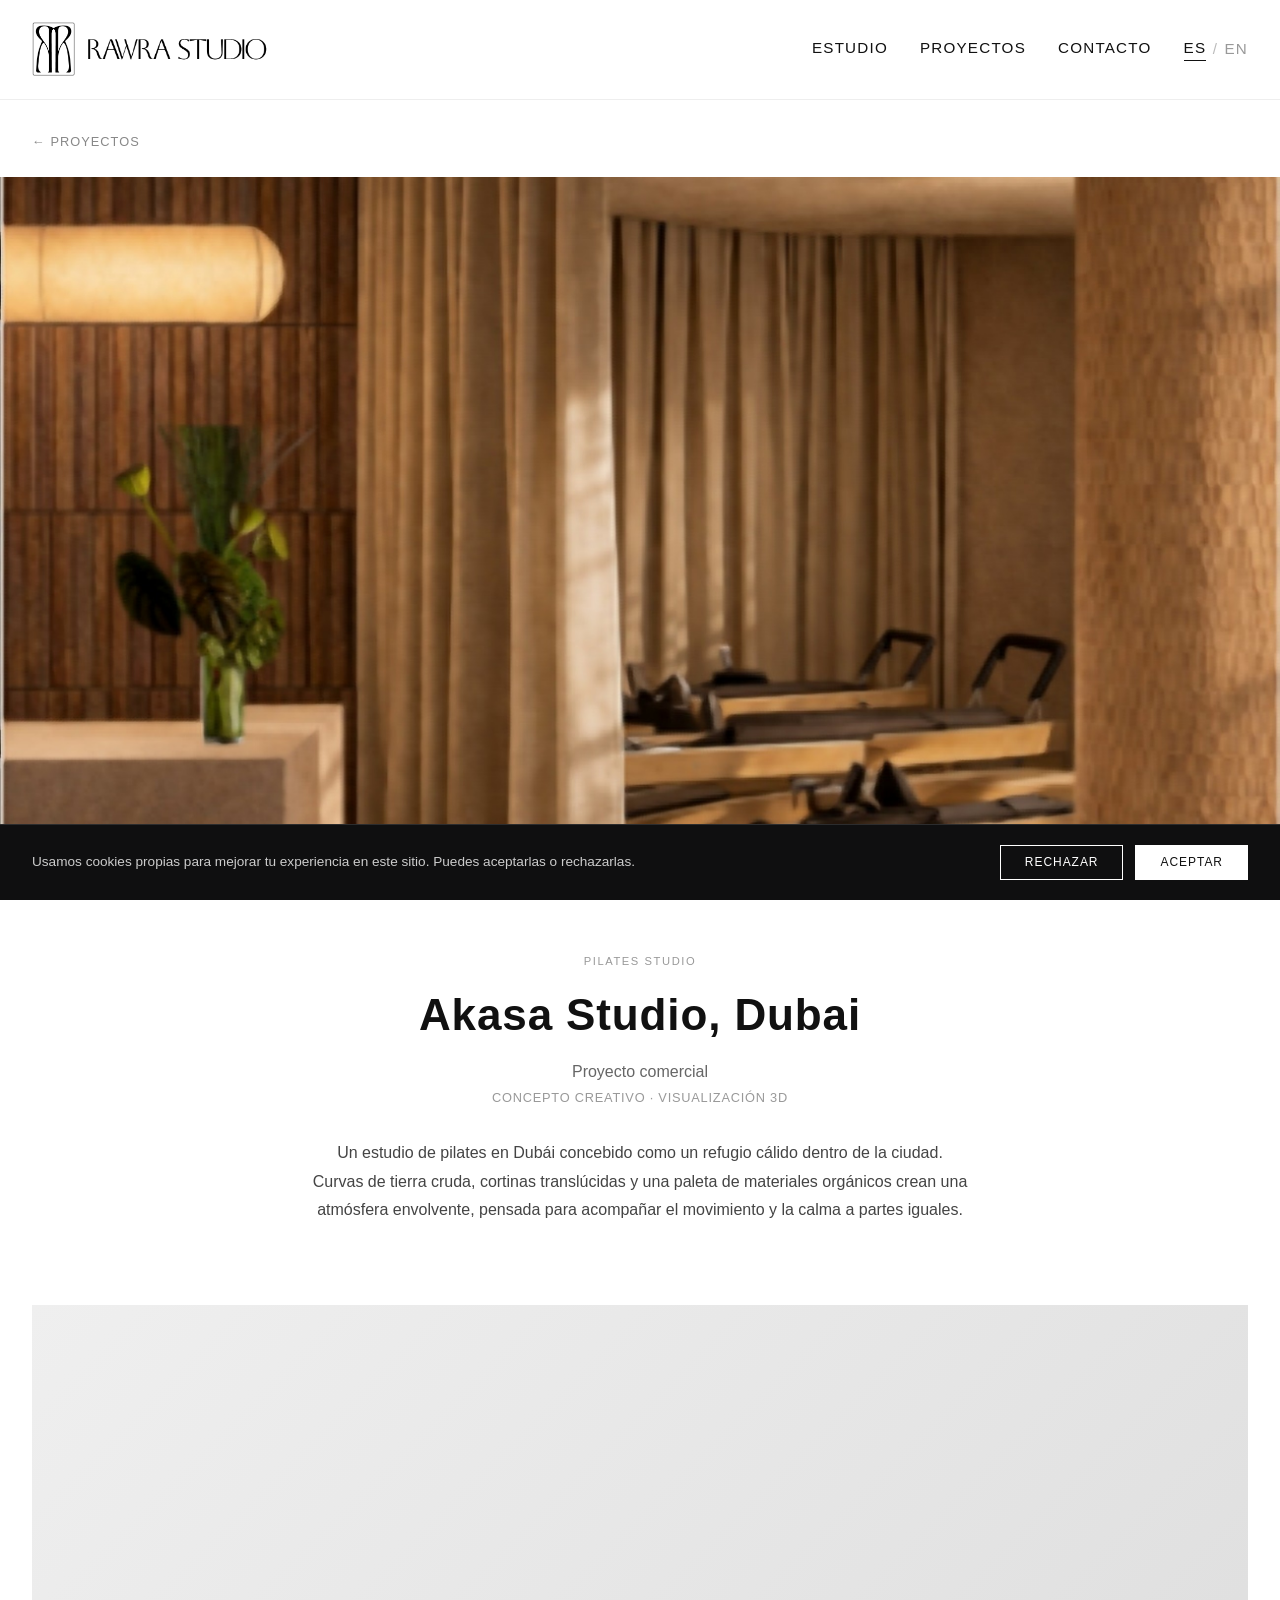
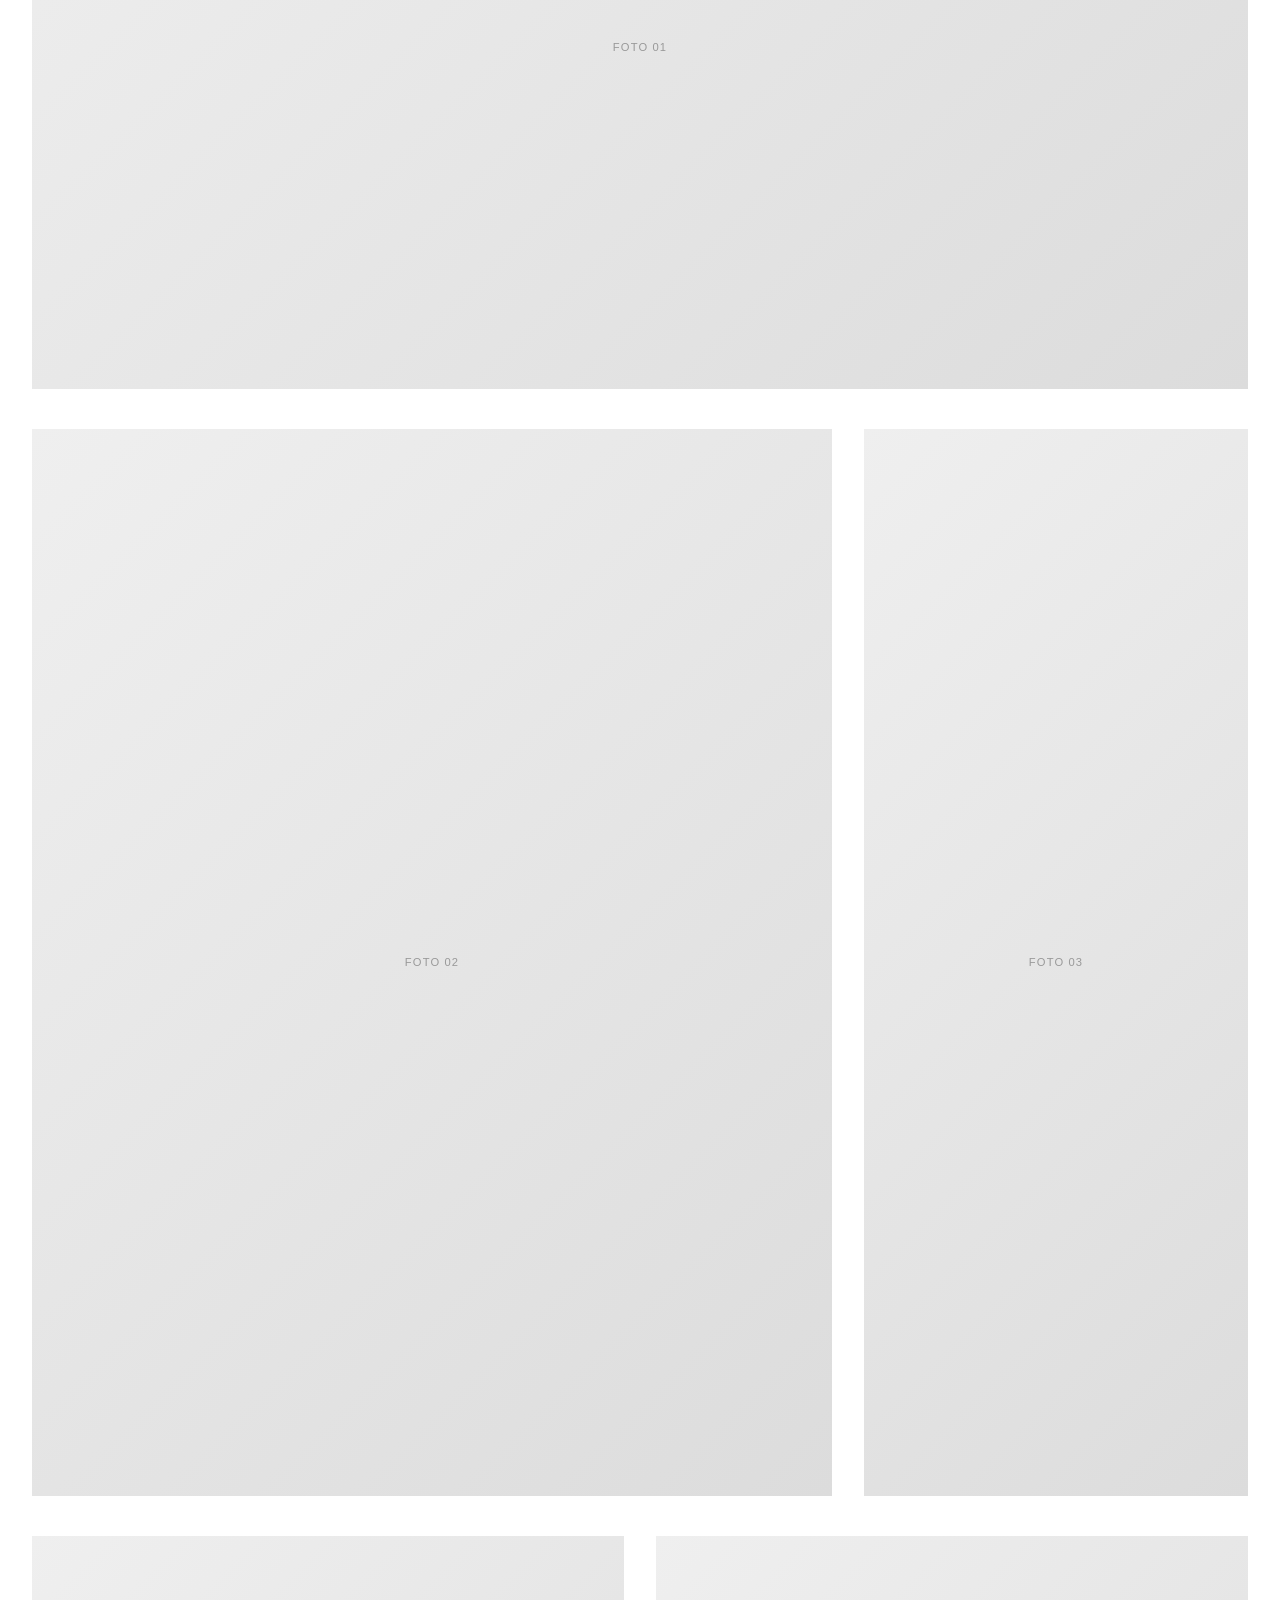
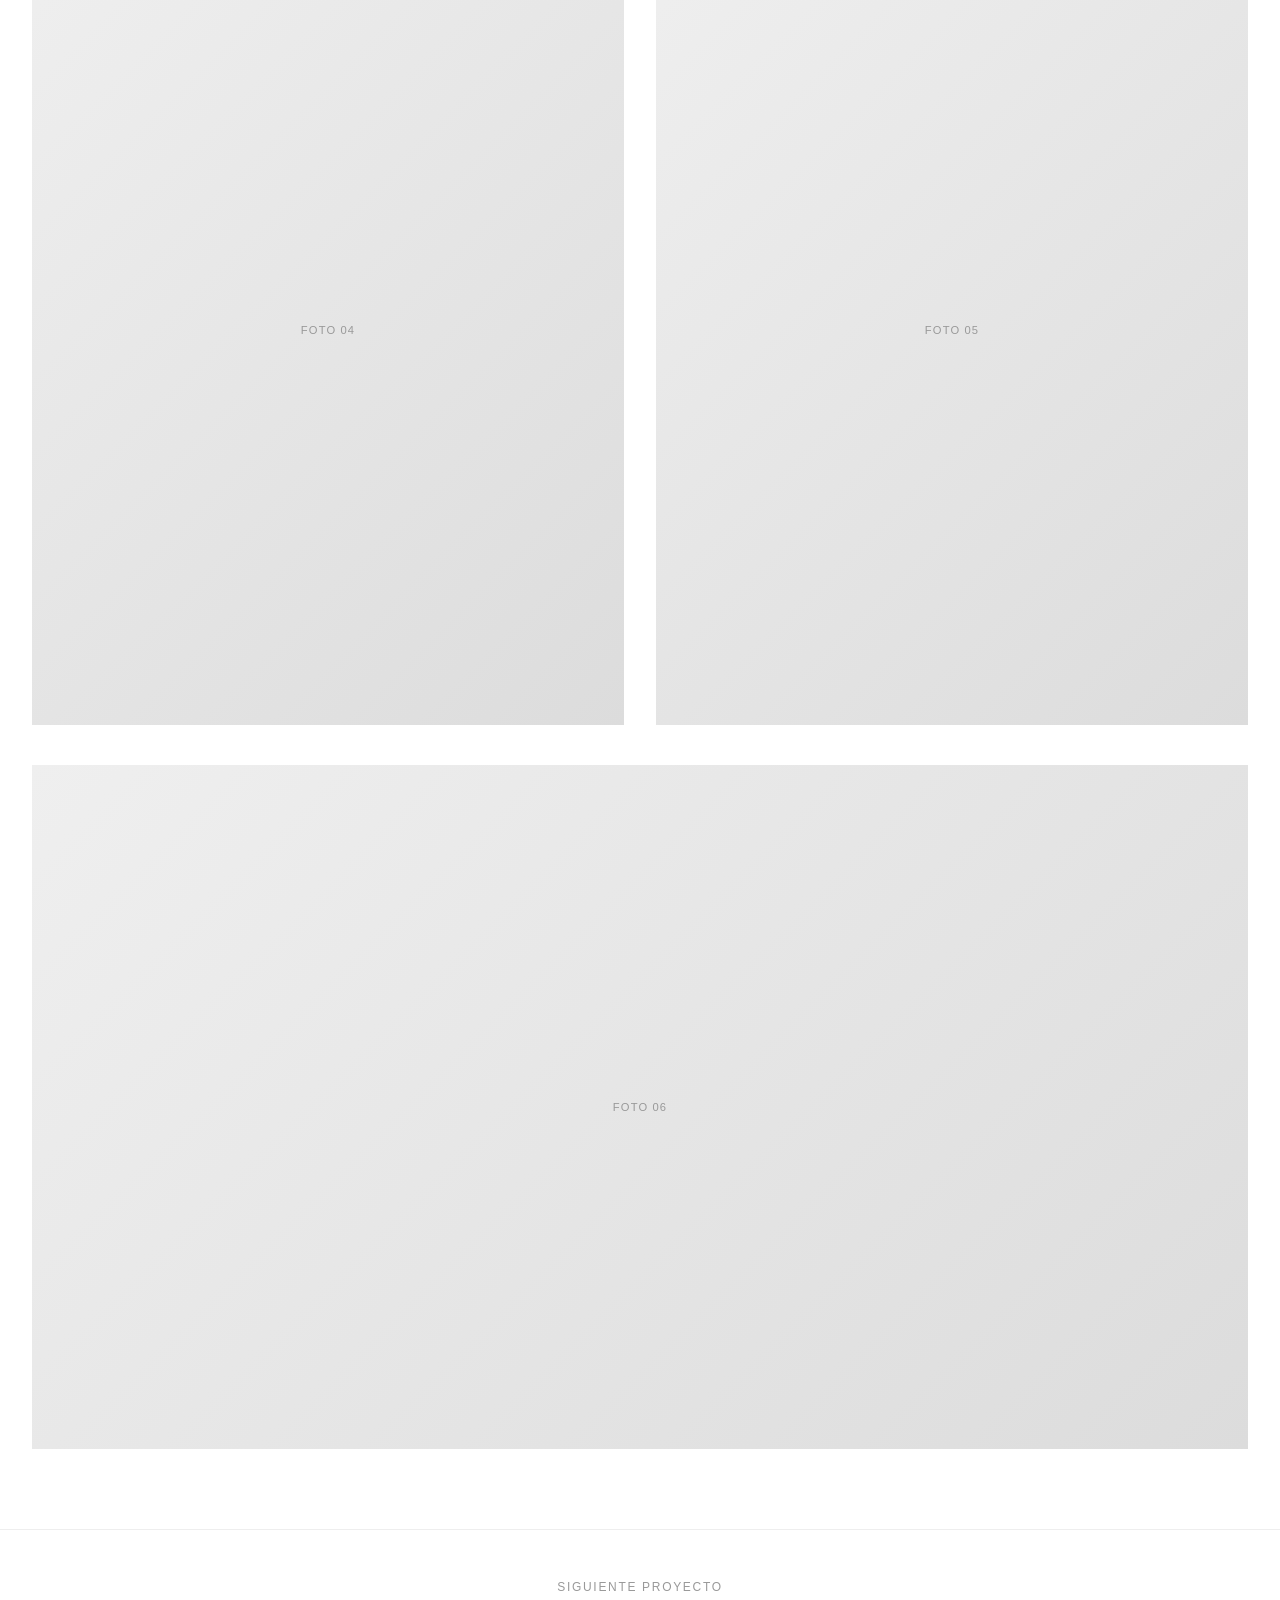
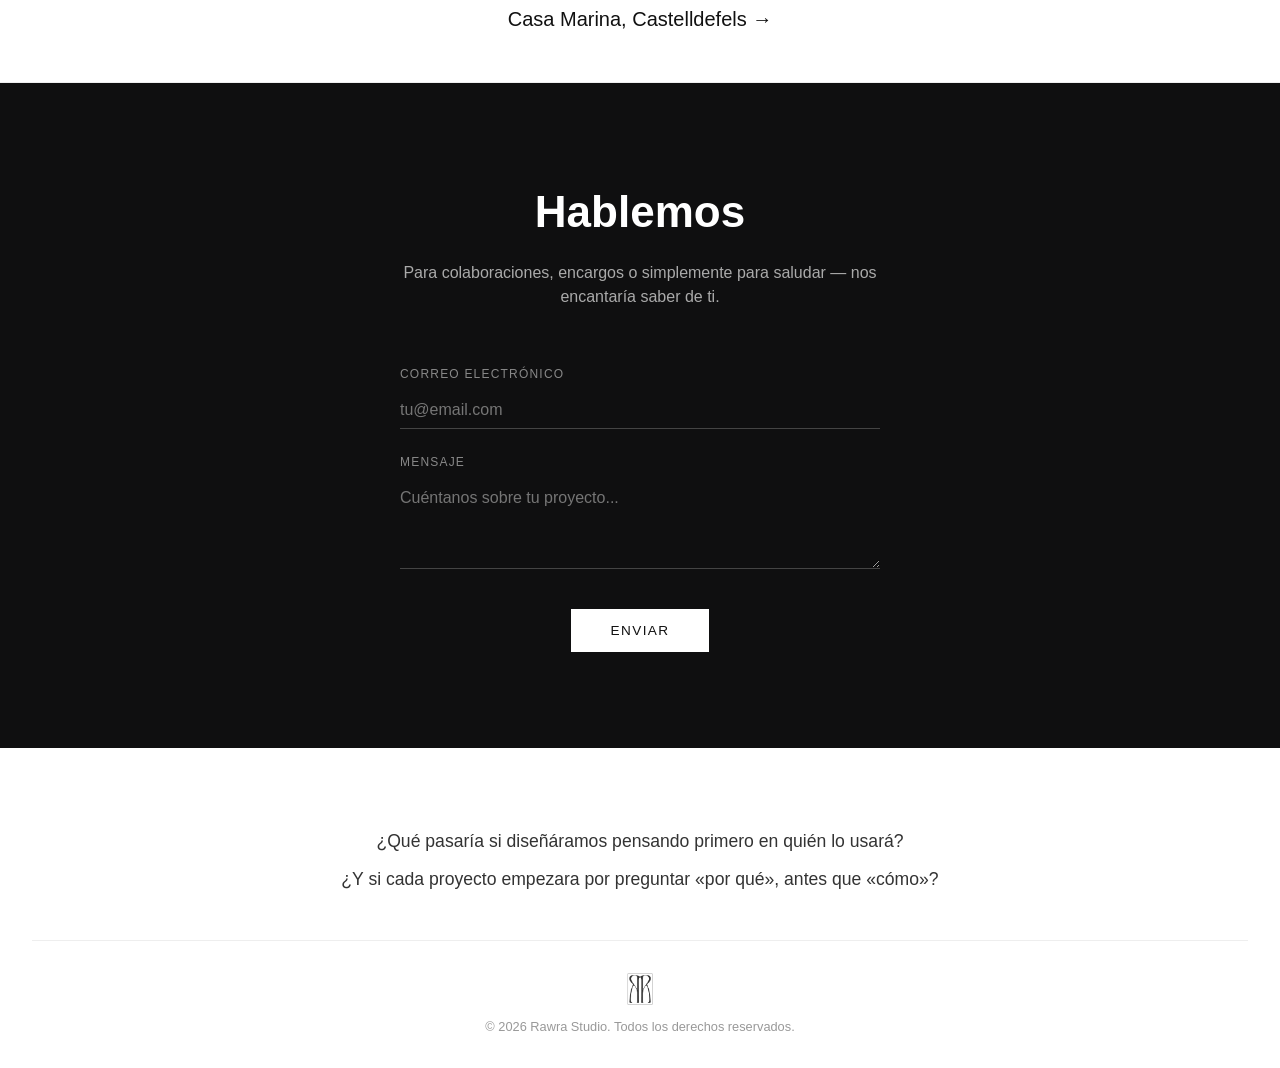
==== akasa-studio.html @ 792de14e "Fix autoscroll timing and bump nav text size - Autoscroll now fires at 12s (full reel duration), rig" ====
<!DOCTYPE html>
<html lang="es">
<head>
  <meta charset="UTF-8">
  <meta name="viewport" content="width=device-width, initial-scale=1.0">
  <title>Akasa Studio, Dubai — Rawra Studio</title>
  <meta name="description" content="Akasa Studio, Dubai — proyecto comercial de Rawra Studio.">
  <link rel="icon" href="assets/favicon.png">
  <link rel="stylesheet" href="style.css?v=6">
</head>
<body>

  <header class="site-header">
    <a href="index.html" class="logo">
      <img src="assets/logo-mark-real.png" alt="" class="logo-icon">
      <img src="assets/wordmark.png" alt="Rawra Studio" class="logo-wordmark">
    </a>
    <nav class="main-nav">
      <a href="studio.html" data-en="Studio">Estudio</a>
      <a href="index.html#proyectos" data-en="Projects">Proyectos</a>
      <a href="index.html#contacto" data-en="Contact">Contacto</a>
      <span class="lang-switch">
        <button type="button" class="lang-btn" data-lang-btn="es">ES</button>
        <span aria-hidden="true">/</span>
        <button type="button" class="lang-btn" data-lang-btn="en">EN</button>
      </span>
    </nav>
    <button class="nav-toggle" aria-label="Abrir menú">
      <span></span><span></span><span></span>
    </button>
  </header>

  <a href="index.html#proyectos" class="project-back" data-en="&larr; Projects">&larr; Proyectos</a>

  <section class="project-hero">
    <img src="assets/projects/akasa-studio.jpg" alt="Akasa Studio, Dubai">
  </section>

  <section class="project-intro">
    <span class="portfolio-tag">Pilates studio</span>
    <h1>Akasa Studio, Dubai</h1>
    <p class="project-meta" data-en="Commercial project">Proyecto comercial</p>
    <p class="project-services" data-en="Creative concept · 3D visualization">Concepto creativo · Visualización 3D</p>
    <p class="project-description" data-en="A pilates studio in Dubai conceived as a warm refuge within the city. Raw-earth curves, sheer curtains and a palette of organic materials create an enveloping atmosphere, designed to accompany both movement and stillness in equal measure.">
      Un estudio de pilates en Dubái concebido como un refugio cálido dentro
      de la ciudad. Curvas de tierra cruda, cortinas translúcidas y una
      paleta de materiales orgánicos crean una atmósfera envolvente, pensada
      para acompañar el movimiento y la calma a partes iguales.
    </p>
  </section>

  <section class="project-gallery">
    <div class="gallery-row">
      <div class="gallery-slot g-6 g-wide">Foto 01</div>
    </div>
    <div class="gallery-row">
      <div class="gallery-slot g-4 g-tall">Foto 02</div>
      <div class="gallery-slot g-2 g-tall">Foto 03</div>
    </div>
    <div class="gallery-row">
      <div class="gallery-slot g-3 g-tall">Foto 04</div>
      <div class="gallery-slot g-3 g-square">Foto 05</div>
    </div>
    <div class="gallery-row">
      <div class="gallery-slot g-6 g-wide">Foto 06</div>
    </div>
  </section>

  <a href="casa-marina.html" class="project-next">
    <span data-en="Next project">Siguiente proyecto</span>
    <strong>Casa Marina, Castelldefels &rarr;</strong>
  </a>

  <section id="contacto" class="contact">
    <h2 data-en="Let's talk">Hablemos</h2>
    <p data-en="For collaborations, commissions, or just to say hello — we'd love to hear from you.">Para colaboraciones, encargos o simplemente para saludar — nos encantaría saber de ti.</p>
    <form class="contact-form" id="contact-form">
      <input type="hidden" name="access_key" value="f7bb611c-03e4-4d4c-89f9-590f3211f16b">
      <input type="hidden" name="subject" value="Nuevo mensaje desde rawrastudio.com">
      <input type="checkbox" name="botcheck" style="display: none;" tabindex="-1" autocomplete="off">
      <label for="email" data-en="Email">Correo electrónico</label>
      <input type="email" id="email" name="email" required placeholder="tu@email.com" data-en-placeholder="you@email.com">
      <label for="message" data-en="Message">Mensaje</label>
      <textarea id="message" name="message" required placeholder="Cuéntanos sobre tu proyecto..." data-en-placeholder="Tell us about your project..."></textarea>
      <button type="submit" data-en="Send">Enviar</button>
    </form>
  </section>

  <footer class="site-footer">
    <div class="footer-questions">
      <p data-en="What if we designed by thinking first about who will use it?">¿Qué pasaría si diseñáramos pensando primero en quién lo usará?</p>
      <p data-en="And what if every project began by asking “why”, before “how”?">¿Y si cada proyecto empezara por preguntar «por qué», antes que «cómo»?</p>
    </div>
    <div class="footer-bottom">
      <img src="assets/logo-mark-real.png" alt="Rawra Studio" class="footer-logo">
      <p>&copy; <span id="year"></span> Rawra Studio. <span data-en="All rights reserved.">Todos los derechos reservados.</span></p>
    </div>
  </footer>

  <div class="cookie-banner" id="cookie-banner">
    <p data-en="We use our own cookies to improve your experience on this site. You can accept or decline them.">Usamos cookies propias para mejorar tu experiencia en este sitio. Puedes aceptarlas o rechazarlas.</p>
    <div class="cookie-actions">
      <button type="button" id="cookie-reject" class="cookie-btn cookie-btn-secondary" data-en="Decline">Rechazar</button>
      <button type="button" id="cookie-accept" class="cookie-btn cookie-btn-primary" data-en="Accept">Aceptar</button>
    </div>
  </div>

  <script src="script.js?v=6"></script>
</body>
</html>
---- style.css ----
* {
  box-sizing: border-box;
  margin: 0;
  padding: 0;
}

html {
  scroll-behavior: smooth;
}

body {
  font-family: "Helvetica Neue", Arial, sans-serif;
  color: #111;
  background: #fff;
  line-height: 1.5;
  -webkit-font-smoothing: antialiased;
}

a {
  color: inherit;
  text-decoration: none;
}

img {
  max-width: 100%;
  display: block;
}

/* ---------- Header ---------- */

.site-header {
  position: sticky;
  top: 0;
  z-index: 100;
  display: flex;
  align-items: center;
  justify-content: space-between;
  padding: 1.4rem 2rem;
  background: rgba(255, 255, 255, 0.92);
  backdrop-filter: blur(6px);
  border-bottom: 1px solid #eee;
}

.site-header .logo {
  display: flex;
  align-items: center;
  gap: 0.65rem;
}

.logo-icon {
  height: 54px;
  width: auto;
}

.logo-wordmark {
  height: 24px;
  width: auto;
}

.main-nav {
  display: flex;
  gap: 2rem;
  font-size: 0.95rem;
  letter-spacing: 0.08em;
  text-transform: uppercase;
}

.main-nav a {
  position: relative;
  padding-bottom: 2px;
}

.home .main-nav a {
  font-family: "Cormorant Garamond", serif;
  font-weight: 400;
  font-size: 1.15rem;
}

.main-nav a.active,
.main-nav a:hover {
  border-bottom: 1px solid #111;
}

.lang-switch {
  display: flex;
  align-items: center;
  gap: 0.4rem;
  color: #bbb;
}

.lang-btn {
  background: none;
  border: none;
  padding: 0;
  font: inherit;
  letter-spacing: inherit;
  text-transform: inherit;
  color: #999;
  cursor: pointer;
}

.lang-btn.active {
  color: #111;
  border-bottom: 1px solid #111;
}

.lang-btn:hover {
  color: #111;
}

.nav-toggle {
  display: none;
  flex-direction: column;
  gap: 5px;
  background: none;
  border: none;
  cursor: pointer;
}

.nav-toggle span {
  width: 24px;
  height: 2px;
  background: #111;
}

/* ---------- Hero ---------- */

.hero {
  position: relative;
  min-height: 100vh;
  background: #0f0f10;
  overflow: hidden;
}

.hero-video {
  position: absolute;
  inset: 0;
  display: block;
  width: 100%;
  height: 100%;
  object-fit: cover;
}

/* ---------- Statement ---------- */

.statement {
  max-width: 760px;
  margin: 0 auto;
  padding: 6rem 2rem;
  text-align: center;
}

.statement p {
  font-size: clamp(1.25rem, 2.5vw, 1.75rem);
  font-weight: 300;
  letter-spacing: 0.01em;
}

/* ---------- Portfolio ---------- */

.portfolio {
  padding: 6rem 2rem;
}

.section-title {
  text-align: center;
  font-size: 0.85rem;
  letter-spacing: 0.2em;
  text-transform: uppercase;
  color: #888;
  margin-bottom: 3rem;
}

.portfolio-grid {
  max-width: 1280px;
  margin: 0 auto;
  display: grid;
  grid-template-columns: repeat(6, 1fr);
  gap: 2.5rem 2rem;
  align-items: start;
}

.portfolio-item {
  display: block;
  color: inherit;
  grid-column: span 3;
}

.portfolio-item.pf-2 {
  grid-column: span 2;
}

.portfolio-item.pf-3 {
  grid-column: span 3;
}

.portfolio-item.pf-4 {
  grid-column: span 4;
}

.portfolio-item img {
  width: 100%;
  height: auto;
  display: block;
  background: #eee;
  transition: transform 0.5s ease, filter 0.5s ease;
}

.portfolio-item:hover img {
  transform: scale(1.04);
  filter: brightness(0.94);
}

.portfolio-caption {
  padding-top: 1rem;
}

.portfolio-tag {
  display: block;
  font-size: 0.7rem;
  letter-spacing: 0.14em;
  text-transform: uppercase;
  color: #999;
  margin-bottom: 0.4rem;
}

.portfolio-caption h3 {
  font-size: 1rem;
  letter-spacing: 0.03em;
  text-transform: uppercase;
  margin-bottom: 0.4rem;
}

.portfolio-caption p {
  font-size: 0.8rem;
  color: #777;
  line-height: 1.4;
}

/* ---------- Contact ---------- */

.contact {
  background: #0f0f10;
  color: #fff;
  padding: 6rem 2rem;
  text-align: center;
}

.contact h2 {
  font-size: clamp(2rem, 4vw, 2.75rem);
  margin-bottom: 1rem;
}

.contact > p {
  color: #aaa;
  max-width: 480px;
  margin: 0 auto 2.5rem;
}

.contact-form {
  max-width: 480px;
  margin: 0 auto;
  display: flex;
  flex-direction: column;
  gap: 0.5rem;
  text-align: left;
}

.contact-form label {
  font-size: 0.75rem;
  letter-spacing: 0.1em;
  text-transform: uppercase;
  color: #888;
  margin-top: 1rem;
}

.contact-form input,
.contact-form textarea {
  background: transparent;
  border: none;
  border-bottom: 1px solid #444;
  padding: 0.6rem 0;
  color: #fff;
  font-family: inherit;
  font-size: 1rem;
}

.contact-form textarea {
  resize: vertical;
  min-height: 90px;
}

.contact-form input:focus,
.contact-form textarea:focus {
  outline: none;
  border-color: #fff;
}

.contact-form button {
  margin-top: 2rem;
  align-self: center;
  padding: 0.85rem 2.5rem;
  background: #fff;
  color: #111;
  border: none;
  cursor: pointer;
  font-size: 0.85rem;
  letter-spacing: 0.1em;
  text-transform: uppercase;
  transition: opacity 0.2s ease;
}

.contact-form button:hover {
  opacity: 0.8;
}

.contact-form button:disabled {
  opacity: 0.5;
  cursor: not-allowed;
}

.form-status {
  margin-top: 1rem;
  font-size: 0.85rem;
  color: #ccc;
}

/* ---------- Footer ---------- */

.site-footer {
  padding: 5rem 2rem 2rem;
  text-align: center;
}

.footer-questions {
  max-width: 640px;
  margin: 0 auto 3rem;
}

.footer-questions p {
  font-size: 1.1rem;
  font-weight: 300;
  color: #333;
  margin-bottom: 0.75rem;
}

.footer-bottom {
  display: flex;
  flex-direction: column;
  align-items: center;
  gap: 0.75rem;
  border-top: 1px solid #eee;
  padding-top: 2rem;
}

.footer-logo {
  height: 32px;
  opacity: 0.8;
}

.footer-bottom p {
  font-size: 0.8rem;
  color: #999;
}

/* ---------- Info block (services / office / contact) ---------- */

.founder-services {
  grid-column: 1 / -1;
  margin-top: 1rem;
  padding-top: 2.5rem;
  border-top: 1px solid #eee;
  display: grid;
  grid-template-columns: 1.4fr 1fr;
  gap: 3rem;
}

.info-label {
  font-size: 0.7rem;
  letter-spacing: 0.14em;
  text-transform: uppercase;
  color: #999;
  margin-bottom: 1rem;
}

.info-label--spaced {
  margin-top: 2.5rem;
}

.info-list {
  list-style: none;
}

.info-list li,
.info-col p {
  font-size: 1.05rem;
  line-height: 1.75;
  color: #444;
}

.info-list .info-sub {
  padding-left: 1.25rem;
  color: #777;
}

.info-col a {
  color: #444;
}

.info-col a:hover {
  color: #111;
}

/* ---------- Responsive ---------- */

@media (max-width: 900px) {
  .founder-services {
    grid-template-columns: 1fr;
    gap: 2rem;
  }
  .portfolio-grid {
    grid-template-columns: repeat(2, 1fr);
  }
  .portfolio-item,
  .portfolio-item.pf-2,
  .portfolio-item.pf-3,
  .portfolio-item.pf-4 {
    grid-column: span 1;
  }
}

@media (max-width: 480px) {
  .logo-wordmark {
    height: 18px;
  }
}

@media (max-width: 640px) {
  .main-nav {
    position: fixed;
    top: 73px;
    left: 0;
    right: 0;
    background: #fff;
    flex-direction: column;
    gap: 0;
    max-height: 0;
    overflow: hidden;
    transition: max-height 0.3s ease;
    border-bottom: 1px solid #eee;
  }

  .main-nav.open {
    max-height: 300px;
  }

  .main-nav a {
    padding: 1rem 2rem;
    border-bottom: 1px solid #f2f2f2;
  }

  .lang-switch {
    padding: 1rem 2rem;
  }

  .nav-toggle {
    display: flex;
  }

  .portfolio-grid {
    grid-template-columns: 1fr;
  }
  .portfolio-item,
  .portfolio-item.pf-2,
  .portfolio-item.pf-3,
  .portfolio-item.pf-4 {
    grid-column: span 1;
  }

  .cookie-banner {
    flex-direction: column;
    align-items: flex-start;
  }
}

/* ---------- Cookie banner ---------- */

.cookie-banner {
  position: fixed;
  left: 0;
  right: 0;
  bottom: 0;
  z-index: 200;
  display: flex;
  align-items: center;
  justify-content: space-between;
  gap: 1.5rem;
  background: #0f0f10;
  color: #fff;
  padding: 1.25rem 2rem;
  border-top: 1px solid rgba(255, 255, 255, 0.12);
  transform: translateY(100%);
  transition: transform 0.35s ease;
}

.cookie-banner.visible {
  transform: translateY(0);
}

.cookie-banner p {
  font-size: 0.85rem;
  color: #ccc;
  max-width: 640px;
}

.cookie-actions {
  display: flex;
  gap: 0.75rem;
  flex-shrink: 0;
}

.cookie-btn {
  padding: 0.6rem 1.5rem;
  font-size: 0.75rem;
  letter-spacing: 0.08em;
  text-transform: uppercase;
  cursor: pointer;
  border: 1px solid #fff;
  background: transparent;
  color: #fff;
  transition: opacity 0.2s ease;
  font-family: inherit;
}

.cookie-btn-primary {
  background: #fff;
  color: #111;
}

.cookie-btn:hover {
  opacity: 0.75;
}

/* ---------- Founder / about ---------- */

.founder {
  position: relative;
  display: grid;
  grid-template-columns: 3fr 2fr;
  background: #fff;
  color: #111;
}

.founder-text {
  display: grid;
  grid-template-columns: 1fr 1fr;
  gap: 3rem;
  padding: 6rem 4rem;
  align-content: center;
}

.founder-name {
  font-family: "Mrs Saint Delafield", cursive;
  font-size: 3.25rem;
  color: #111;
  line-height: 1.2;
}

.founder-title {
  font-size: 0.7rem;
  letter-spacing: 0.16em;
  text-transform: uppercase;
  color: #888;
  margin-bottom: 1.75rem;
}

.founder-intro p:not(.founder-name):not(.founder-title),
.founder-more p {
  font-size: 1.05rem;
  line-height: 1.75;
  color: #444;
  margin-bottom: 1.25rem;
}

.founder-photo {
  min-height: 480px;
}

.founder-photo img {
  width: 100%;
  height: 100%;
  object-fit: cover;
  display: block;
}

@media (max-width: 900px) {
  .founder {
    grid-template-columns: 1fr;
  }
  .founder-photo {
    order: -1;
    min-height: 360px;
  }
  .founder-text {
    grid-template-columns: 1fr;
    padding: 3.5rem 2rem;
  }
}

/* ---------- Project detail pages ---------- */

.project-back {
  display: inline-block;
  margin: 2rem 2rem 0;
  font-size: 0.8rem;
  letter-spacing: 0.08em;
  text-transform: uppercase;
  color: #888;
}

.project-back:hover {
  color: #111;
}

.project-hero {
  margin: 1.5rem 0 0;
}

.project-hero img {
  width: 100%;
  max-height: 80vh;
  object-fit: cover;
  display: block;
}

.project-intro {
  max-width: 720px;
  margin: 0 auto;
  padding: 3.5rem 2rem 5rem;
  text-align: center;
}

.project-intro .portfolio-tag {
  margin-bottom: 0.75rem;
}

.project-intro h1 {
  font-size: clamp(2rem, 4vw, 2.75rem);
  letter-spacing: 0.02em;
  margin-bottom: 0.75rem;
}

.project-meta {
  color: #666;
  margin-bottom: 0.25rem;
}

.project-services {
  font-size: 0.8rem;
  letter-spacing: 0.06em;
  text-transform: uppercase;
  color: #999;
  margin-bottom: 2rem;
}

.project-description {
  font-size: 1rem;
  line-height: 1.8;
  color: #444;
}

.project-gallery {
  max-width: 1400px;
  margin: 0 auto;
  padding: 0 2rem 5rem;
  display: flex;
  flex-direction: column;
  gap: 2.5rem;
}

.gallery-row {
  display: grid;
  grid-template-columns: repeat(6, 1fr);
  gap: 2rem;
  align-items: start;
}

.gallery-row img,
.gallery-slot {
  width: 100%;
  height: 100%;
  object-fit: cover;
  display: block;
}

.gallery-slot {
  background: linear-gradient(135deg, #efefef, #dcdcdc);
  display: flex;
  align-items: center;
  justify-content: center;
  color: #999;
  font-size: 0.7rem;
  letter-spacing: 0.1em;
  text-transform: uppercase;
  text-align: center;
  padding: 1rem;
}

.g-2 {
  grid-column: span 2;
}

.g-3 {
  grid-column: span 3;
}

.g-4 {
  grid-column: span 4;
}

.g-6 {
  grid-column: span 6;
}

.g-wide {
  aspect-ratio: 16 / 9;
}

.g-tall {
  aspect-ratio: 3 / 4;
}

.g-square {
  aspect-ratio: 1 / 1;
}

@media (min-width: 641px) {
  .g-offset-down {
    margin-top: 3.5rem;
  }
  .g-offset-up {
    margin-top: -2rem;
  }
}

@media (max-width: 640px) {
  .gallery-row {
    grid-template-columns: 1fr;
  }
  .g-2,
  .g-3,
  .g-4,
  .g-6 {
    grid-column: span 1;
  }
}

.project-next {
  display: flex;
  flex-direction: column;
  align-items: center;
  gap: 0.5rem;
  text-align: center;
  padding: 3rem 2rem;
  border-top: 1px solid #eee;
  border-bottom: 1px solid #eee;
  transition: background 0.2s ease;
}

.project-next:hover {
  background: #fafafa;
}

.project-next span {
  font-size: 0.75rem;
  letter-spacing: 0.14em;
  text-transform: uppercase;
  color: #999;
}

.project-next strong {
  font-size: 1.25rem;
  font-weight: 500;
}
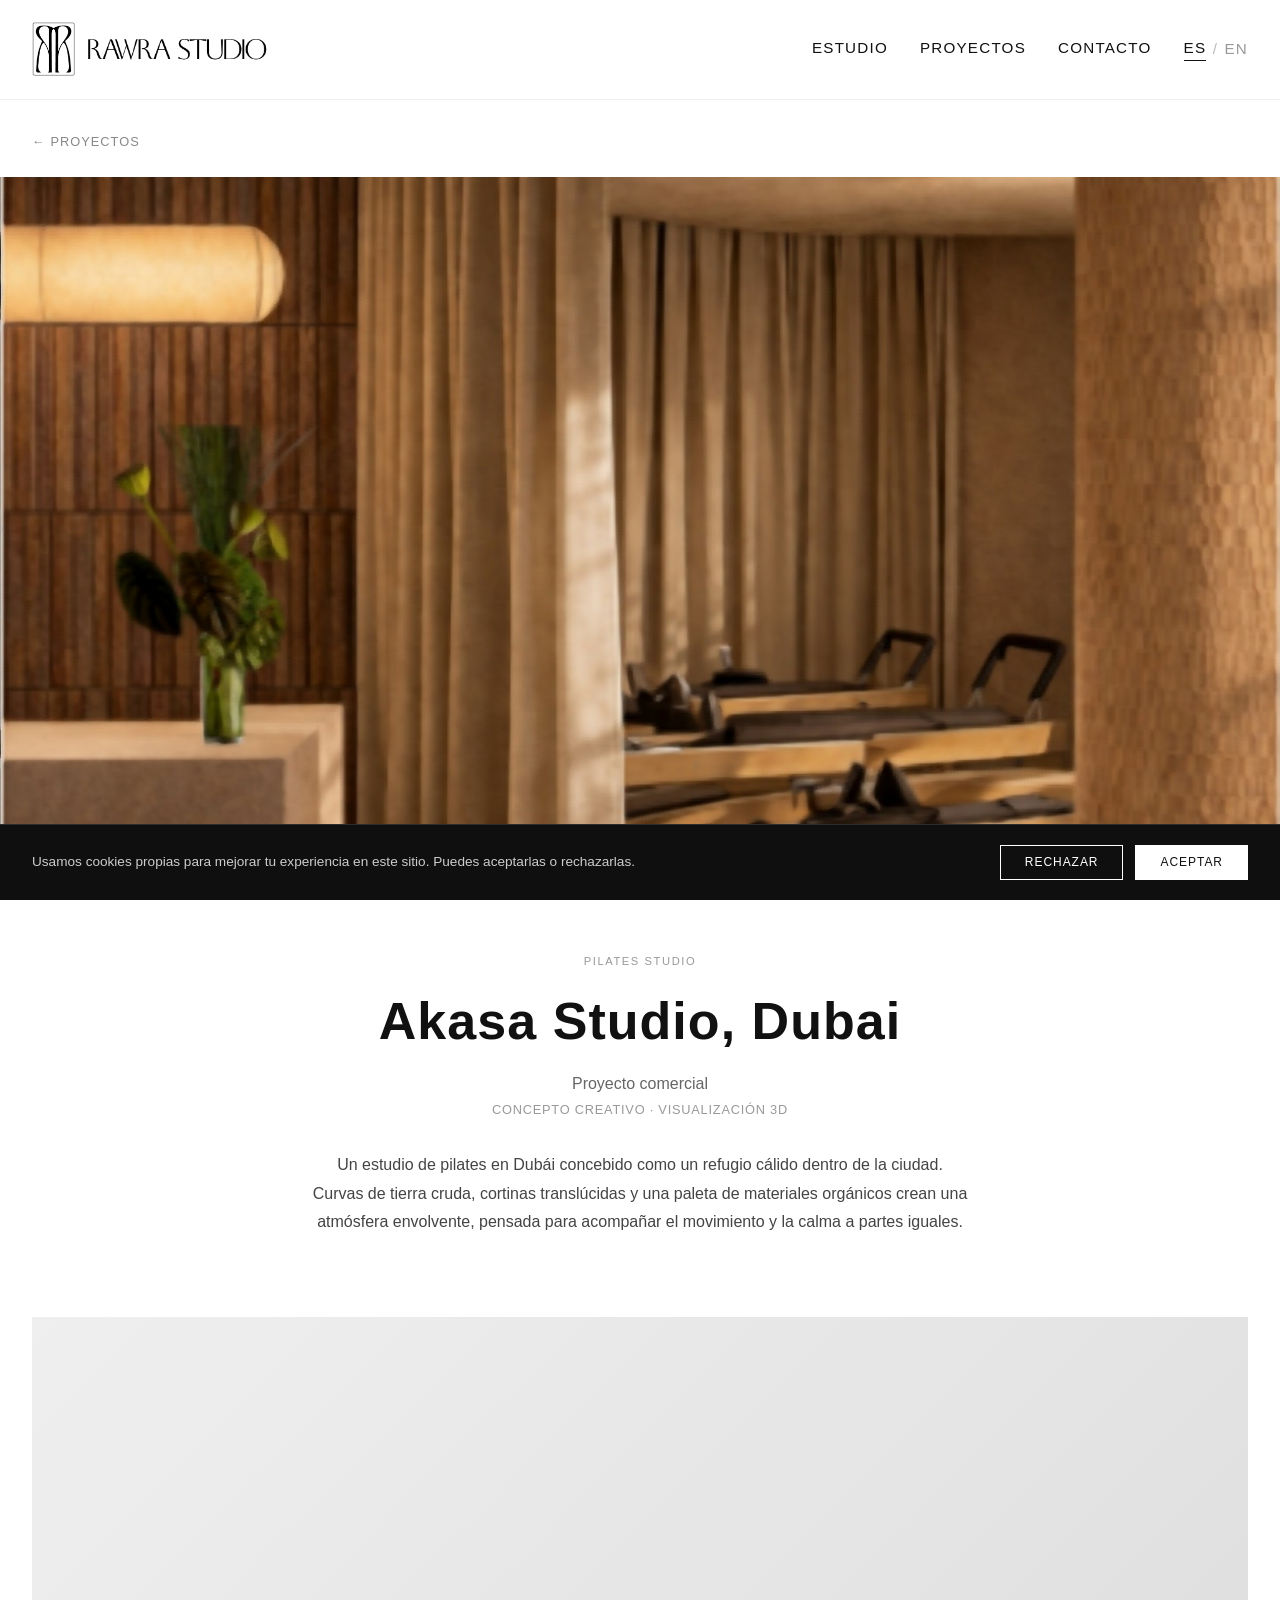
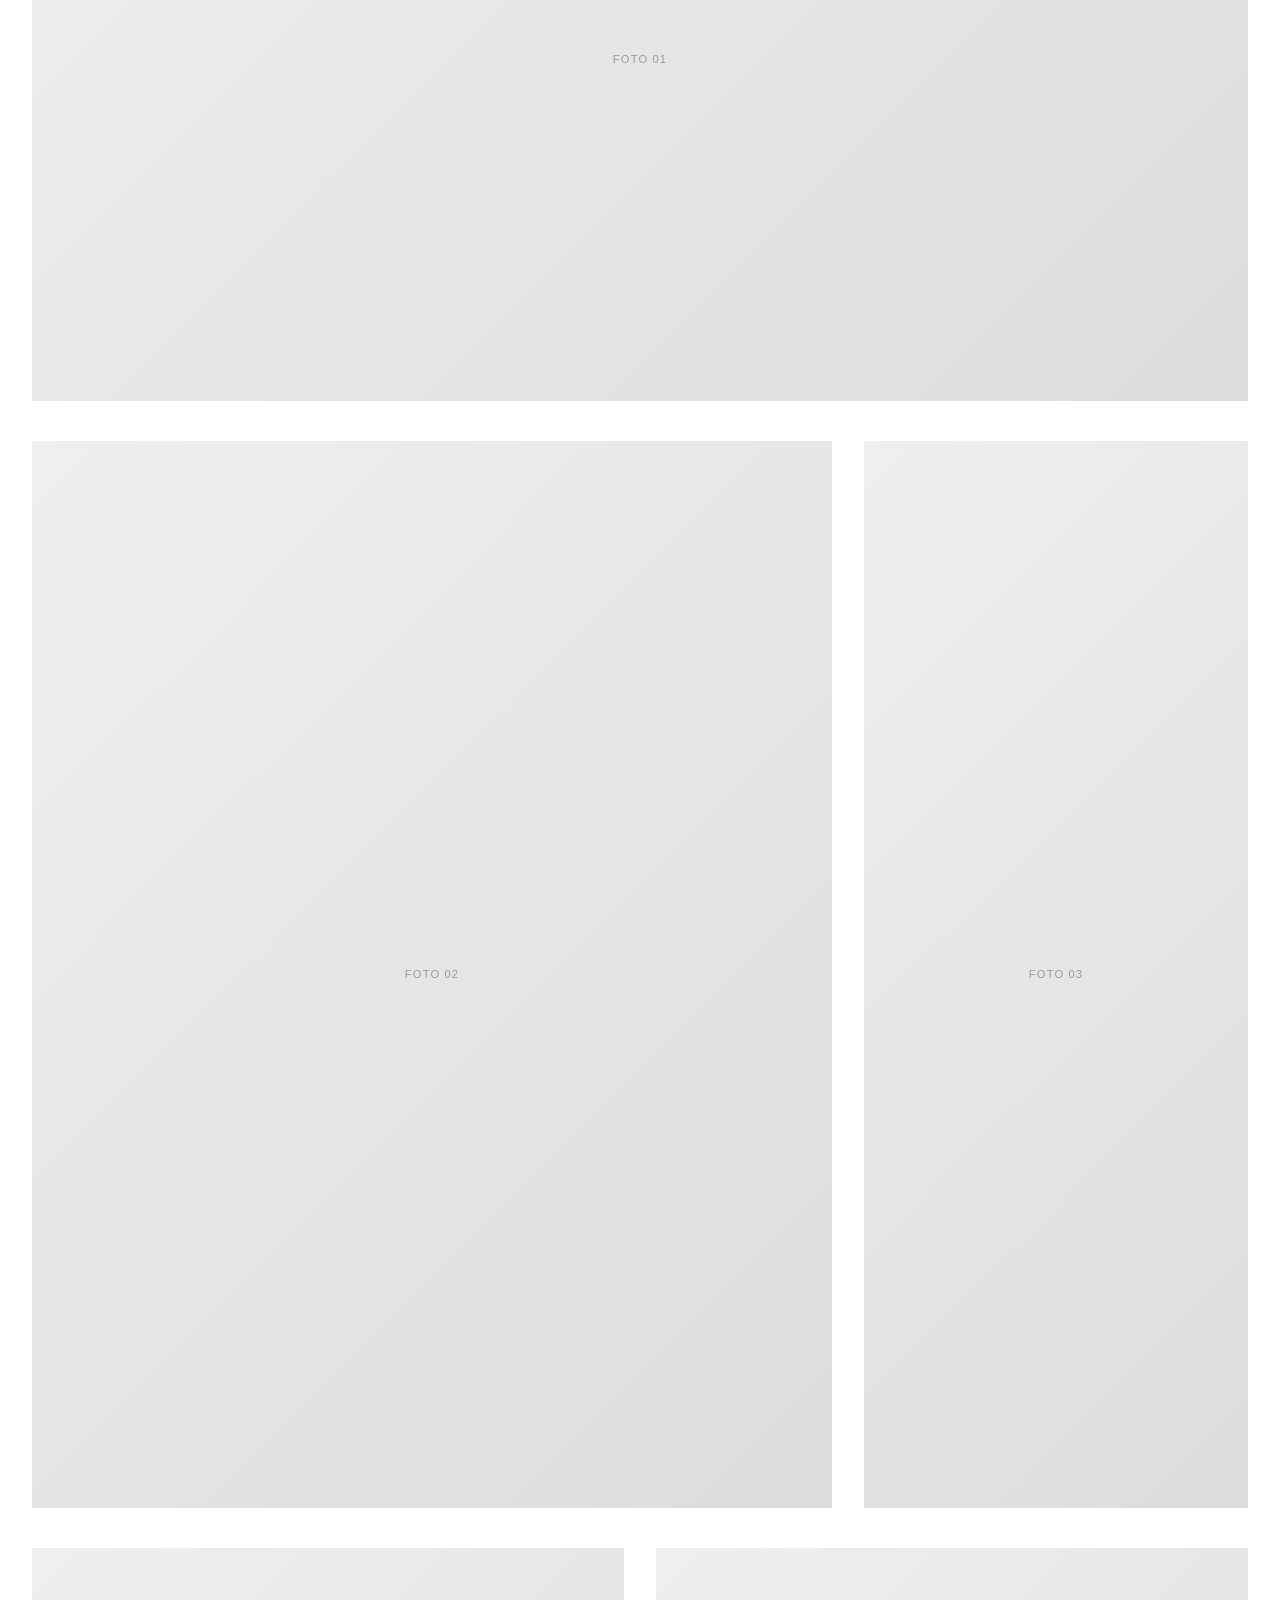
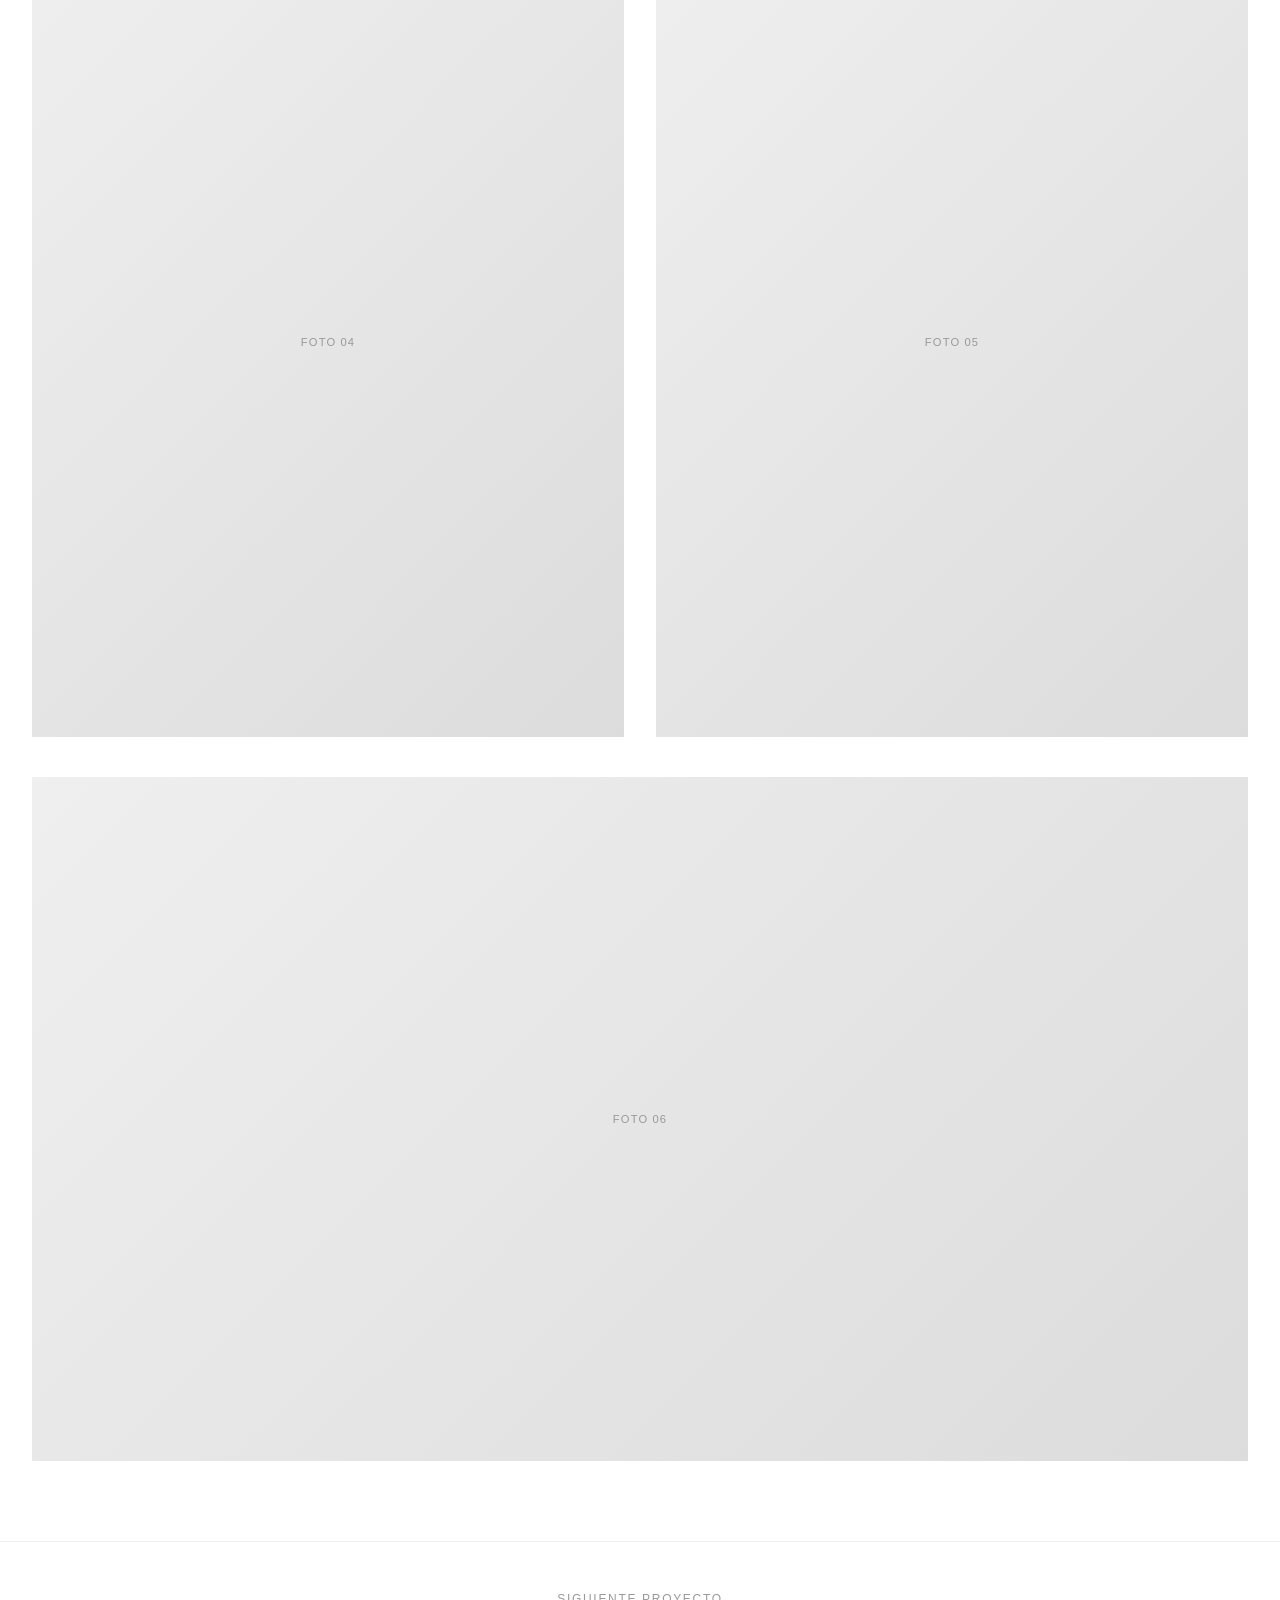
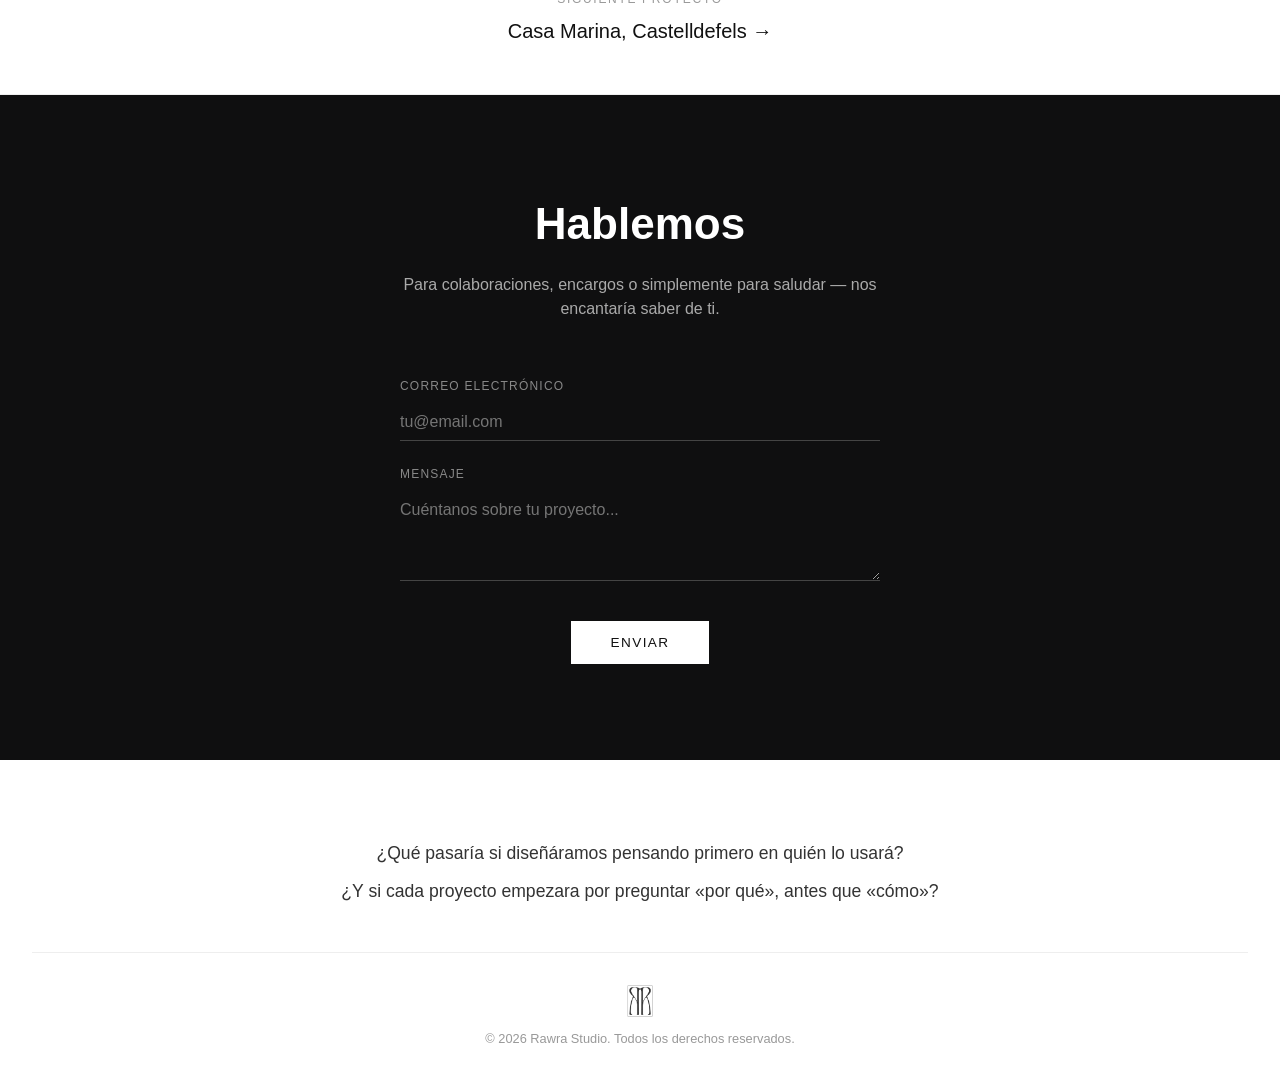
==== commit 2991ccdd: "Increase project title font sizes for readability Portfolio card titles (e.g. "Casa Manila, Barcelon" ====
--- a/akasa-studio.html
+++ b/akasa-studio.html
@@ -6,7 +6,7 @@
   <title>Akasa Studio, Dubai — Rawra Studio</title>
   <meta name="description" content="Akasa Studio, Dubai — proyecto comercial de Rawra Studio.">
   <link rel="icon" href="assets/favicon.png">
-  <link rel="stylesheet" href="style.css?v=6">
+  <link rel="stylesheet" href="style.css?v=7">
 </head>
 <body>
 
@@ -105,6 +105,6 @@
     </div>
   </div>
 
-  <script src="script.js?v=6"></script>
+  <script src="script.js?v=7"></script>
 </body>
 </html>
--- a/style.css
+++ b/style.css
@@ -225,7 +225,7 @@
 }
 
 .portfolio-caption h3 {
-  font-size: 1rem;
+  font-size: 1.2rem;
   letter-spacing: 0.03em;
   text-transform: uppercase;
   margin-bottom: 0.4rem;
@@ -645,7 +645,7 @@
 }
 
 .project-intro h1 {
-  font-size: clamp(2rem, 4vw, 2.75rem);
+  font-size: clamp(2.25rem, 4.5vw, 3.25rem);
   letter-spacing: 0.02em;
   margin-bottom: 0.75rem;
 }
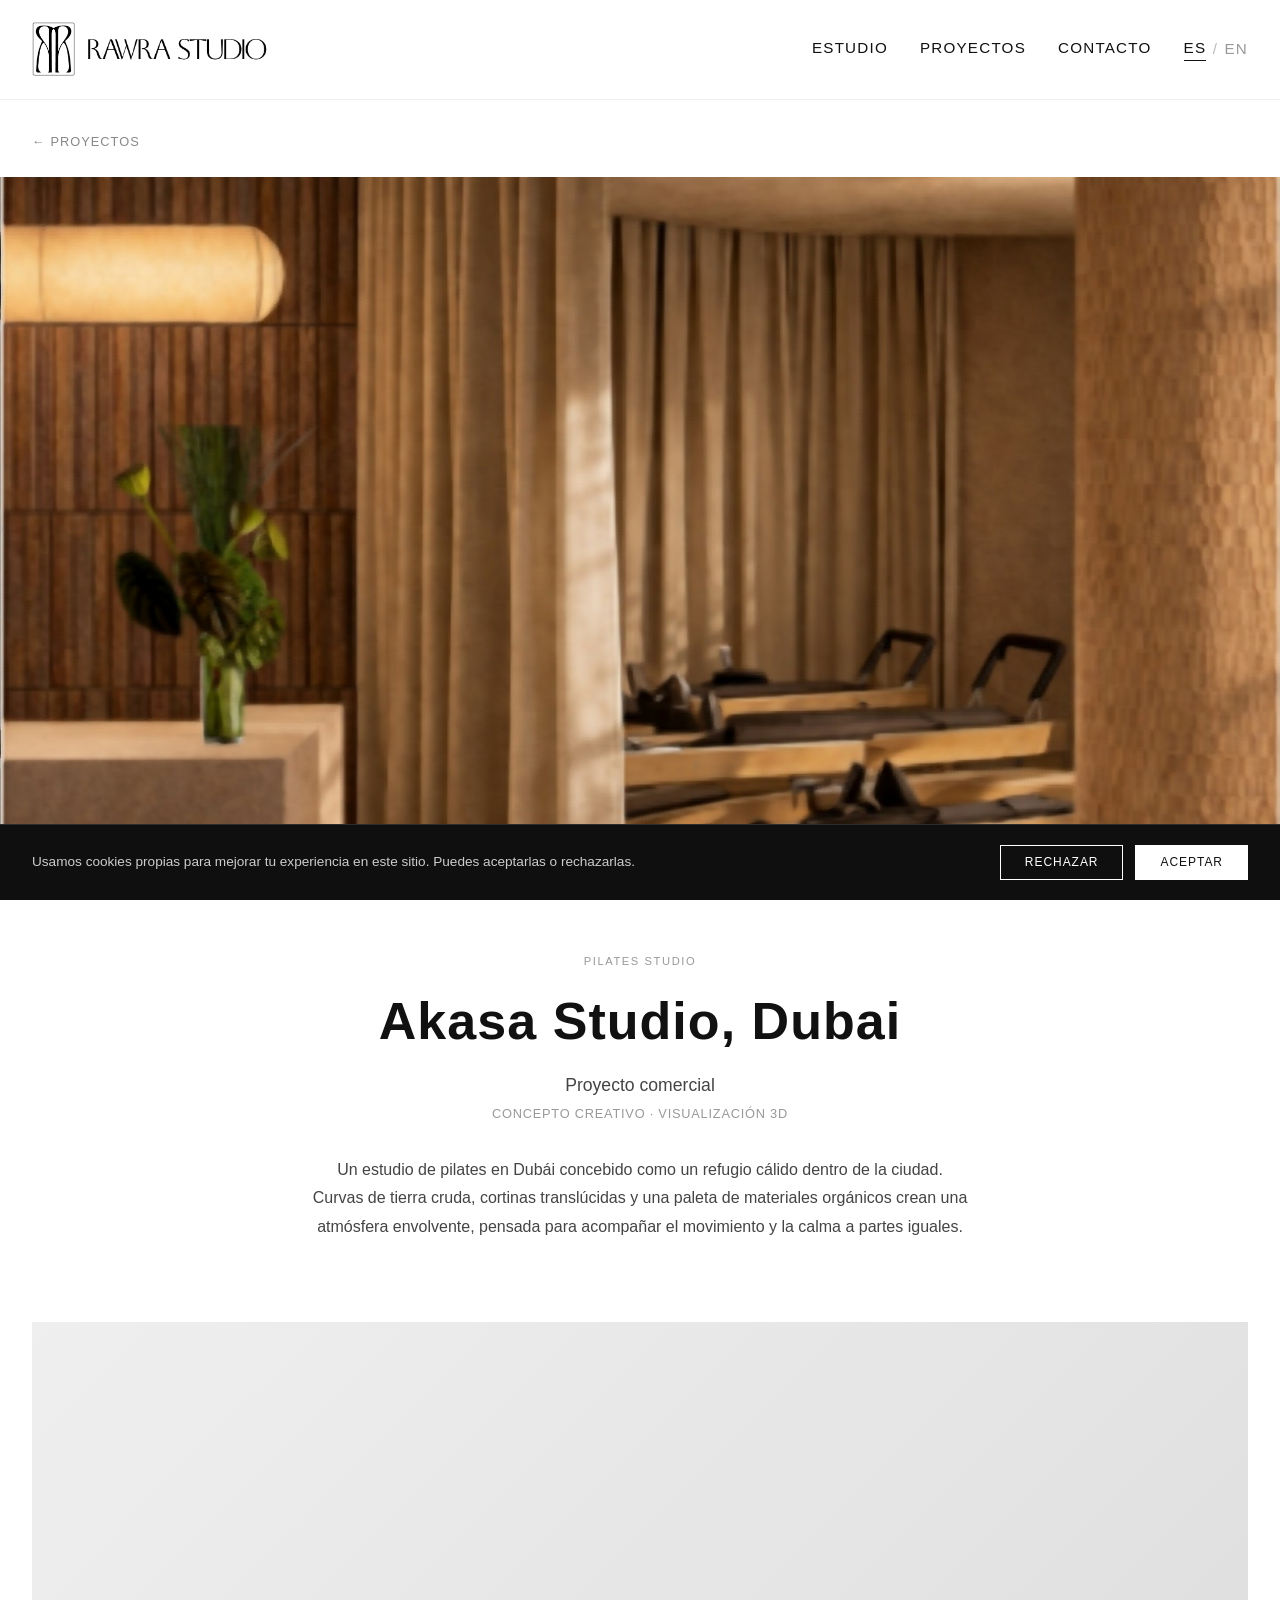
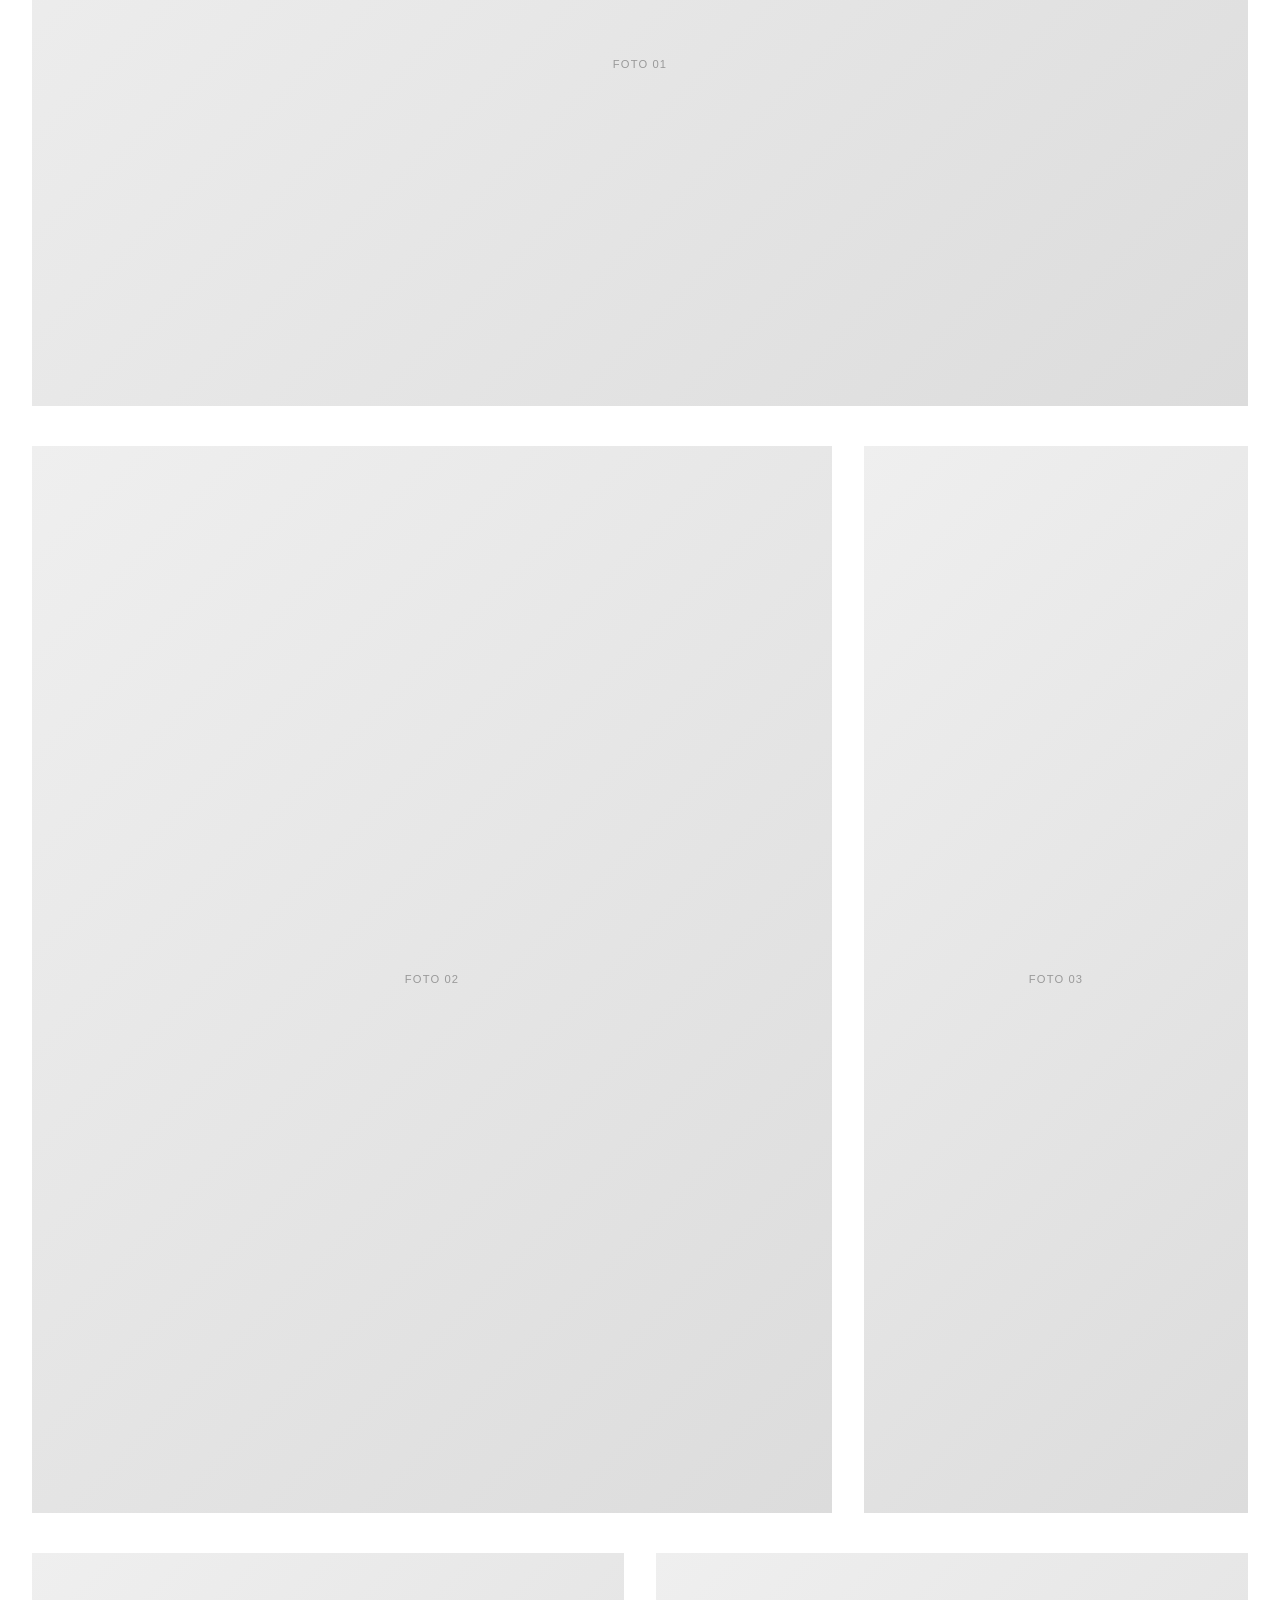
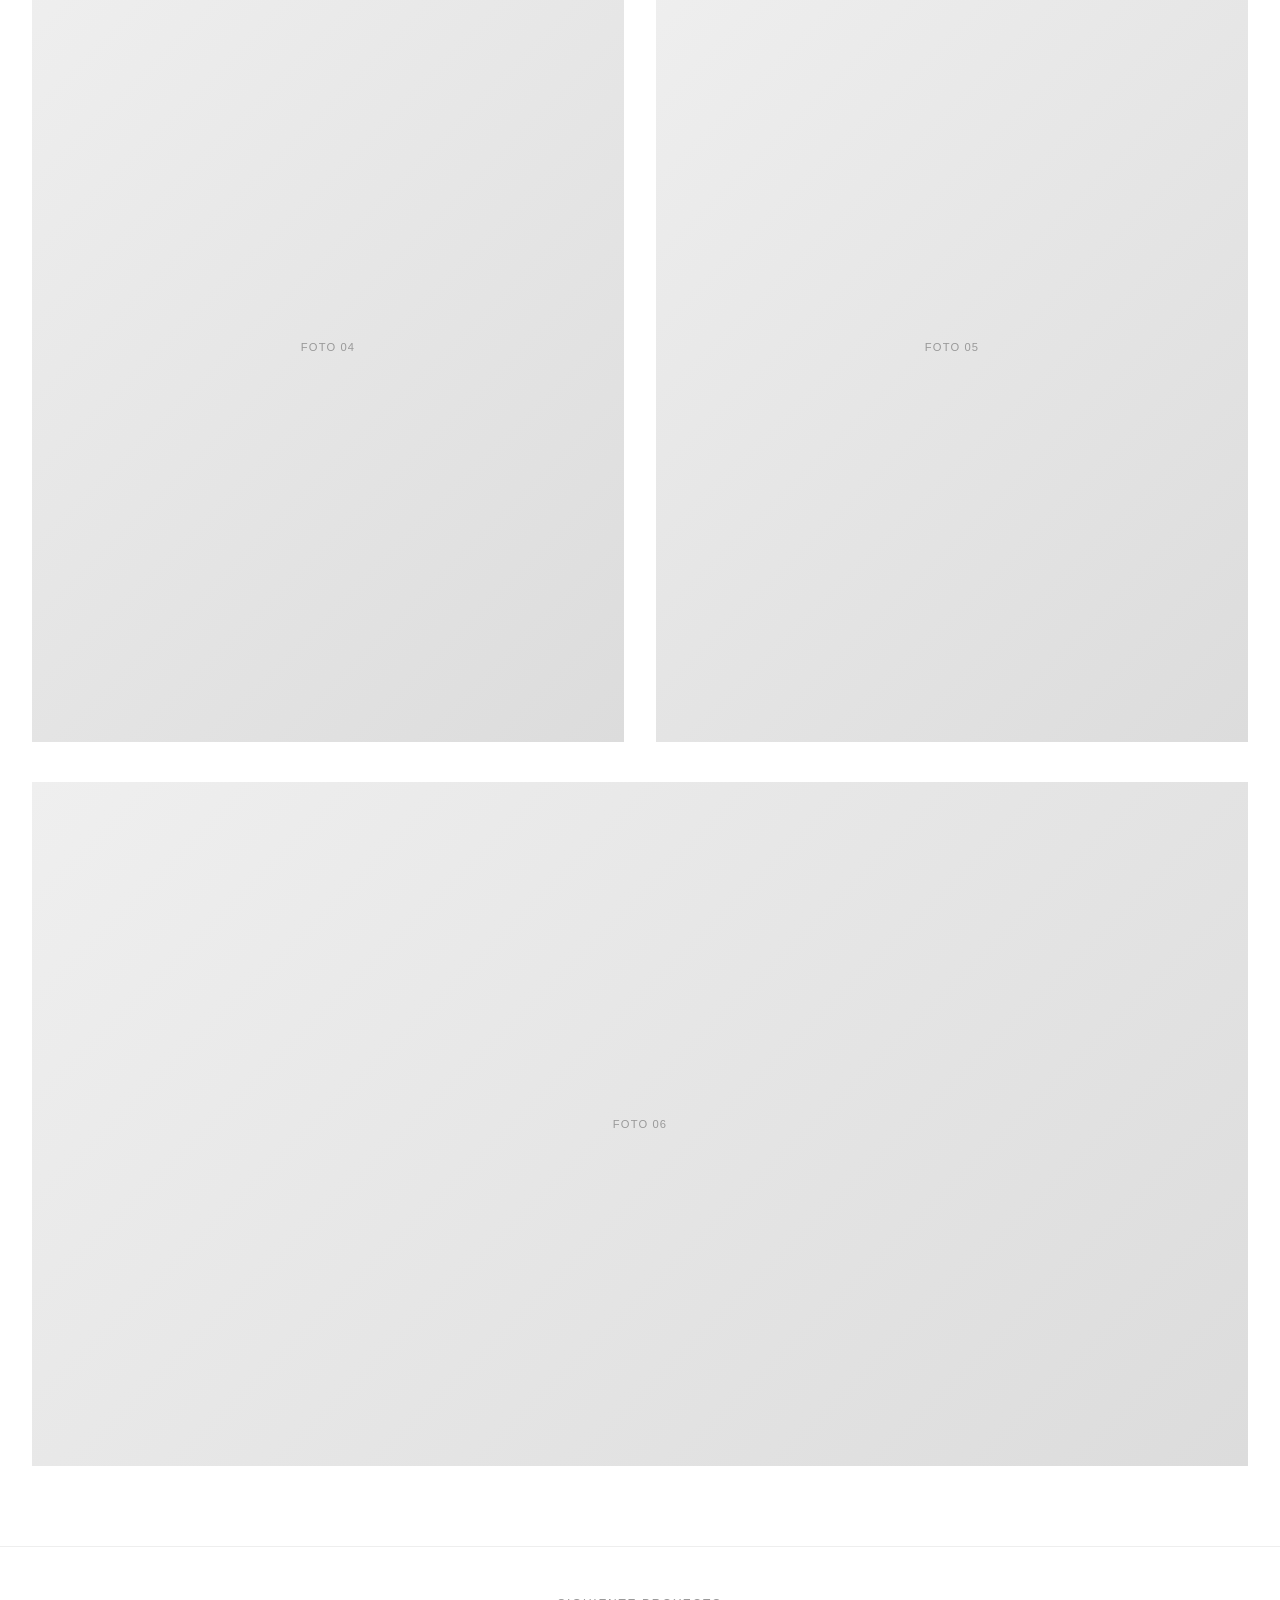
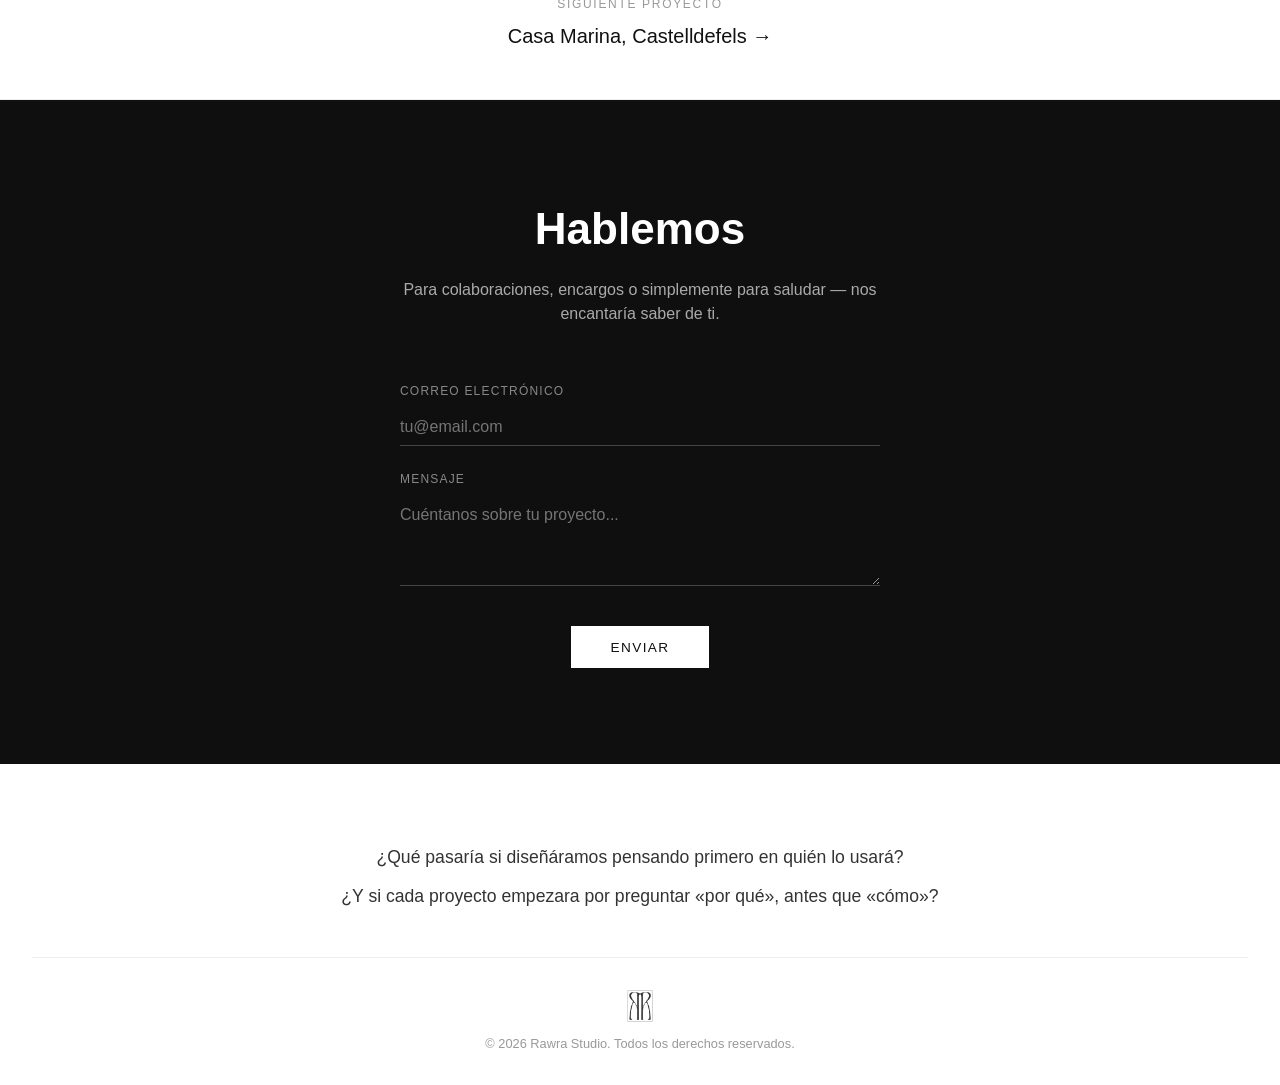
==== commit 8c77b91a: "Fix legibility of project-meta line (e.g. "Proyecto comercial") Was unstyled beyond a light gray col" ====
--- a/akasa-studio.html
+++ b/akasa-studio.html
@@ -6,7 +6,7 @@
   <title>Akasa Studio, Dubai — Rawra Studio</title>
   <meta name="description" content="Akasa Studio, Dubai — proyecto comercial de Rawra Studio.">
   <link rel="icon" href="assets/favicon.png">
-  <link rel="stylesheet" href="style.css?v=7">
+  <link rel="stylesheet" href="style.css?v=8">
 </head>
 <body>
 
@@ -105,6 +105,6 @@
     </div>
   </div>
 
-  <script src="script.js?v=7"></script>
+  <script src="script.js?v=8"></script>
 </body>
 </html>
--- a/style.css
+++ b/style.css
@@ -651,8 +651,9 @@
 }
 
 .project-meta {
-  color: #666;
-  margin-bottom: 0.25rem;
+  font-size: 1.1rem;
+  color: #444;
+  margin-bottom: 0.4rem;
 }
 
 .project-services {
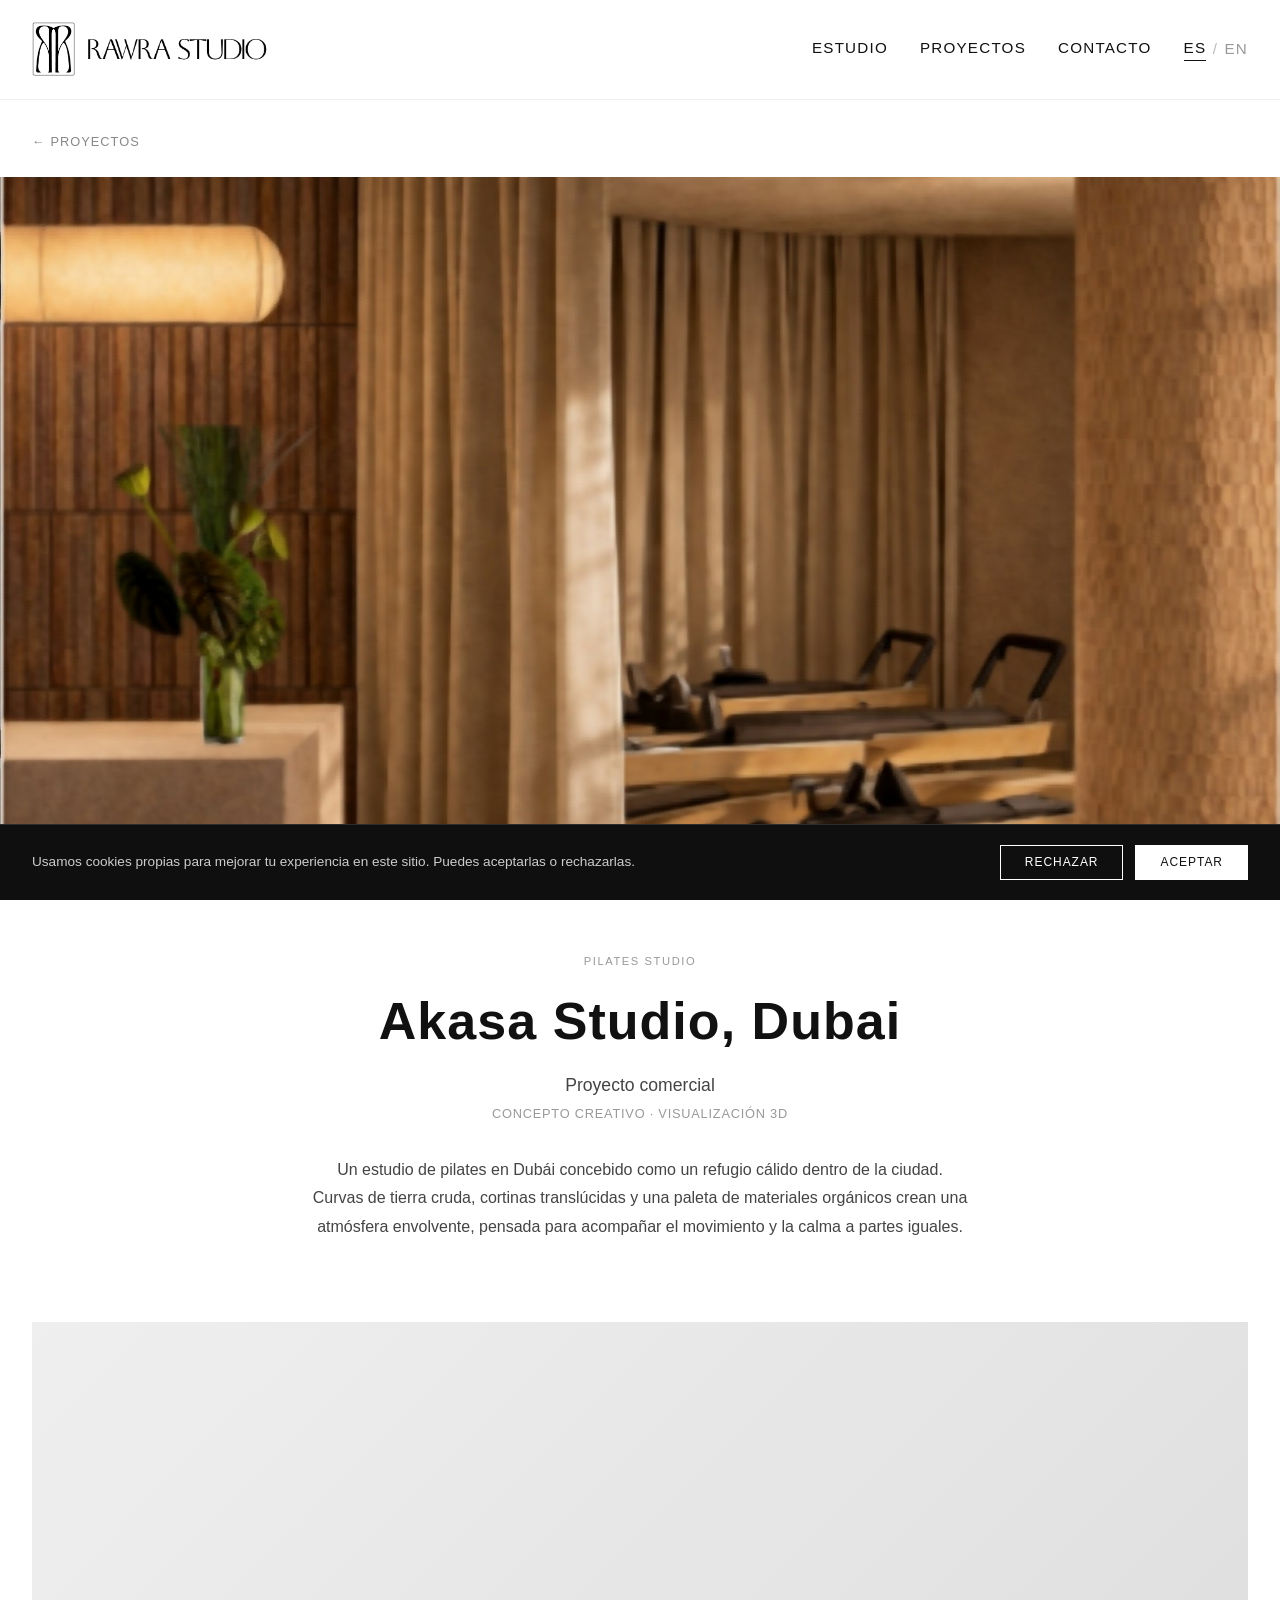
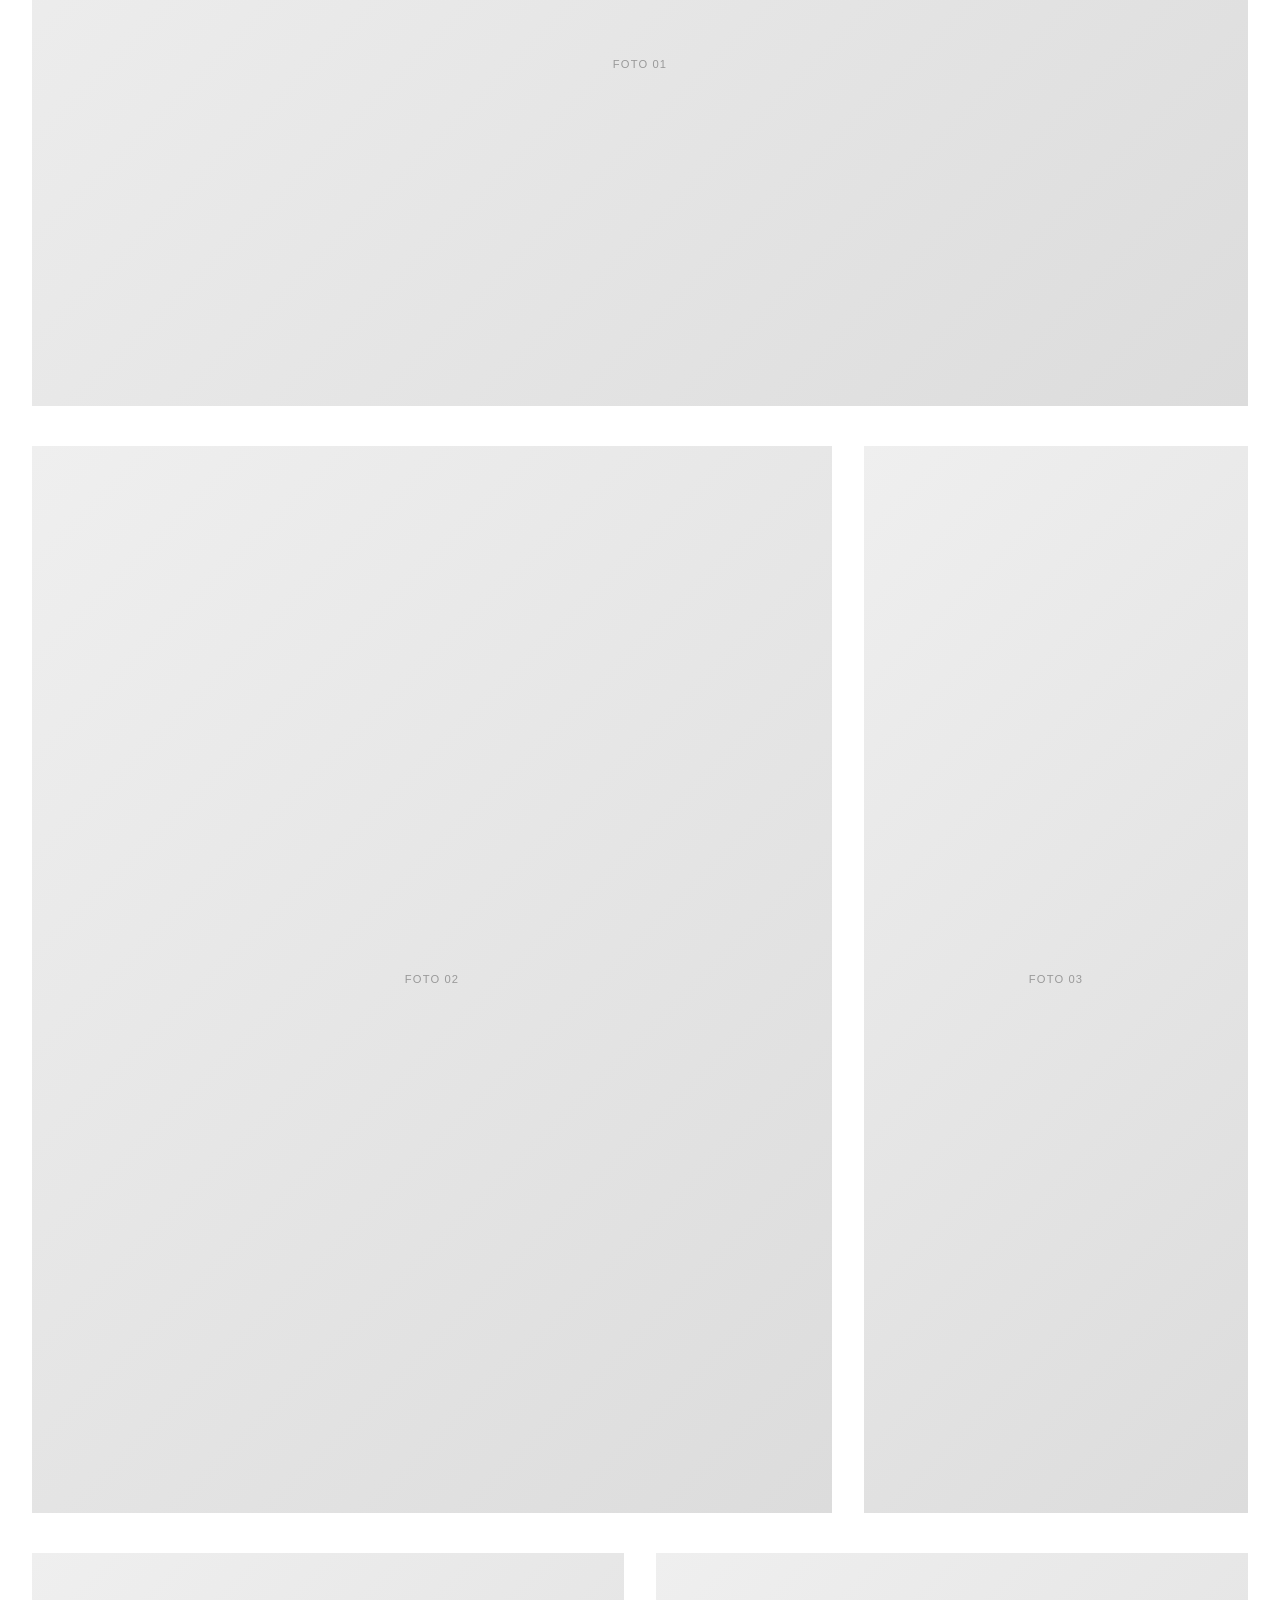
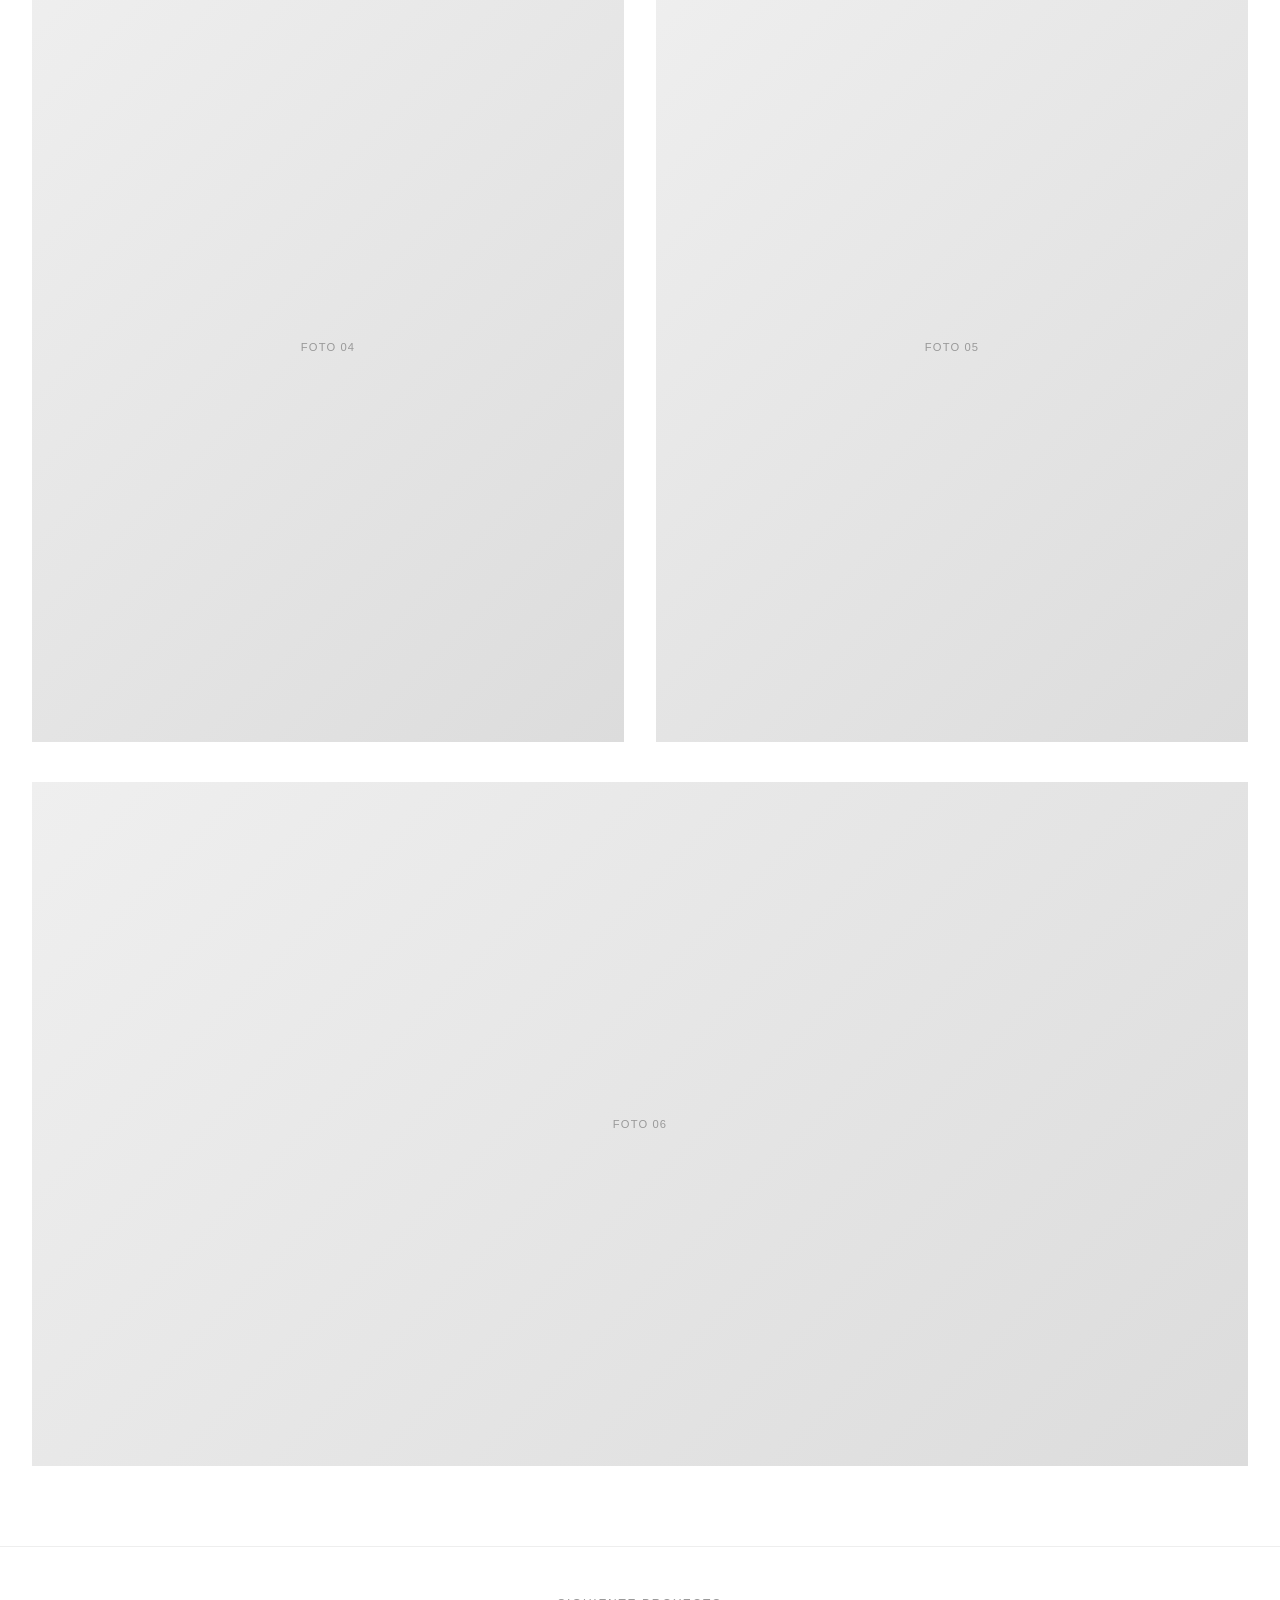
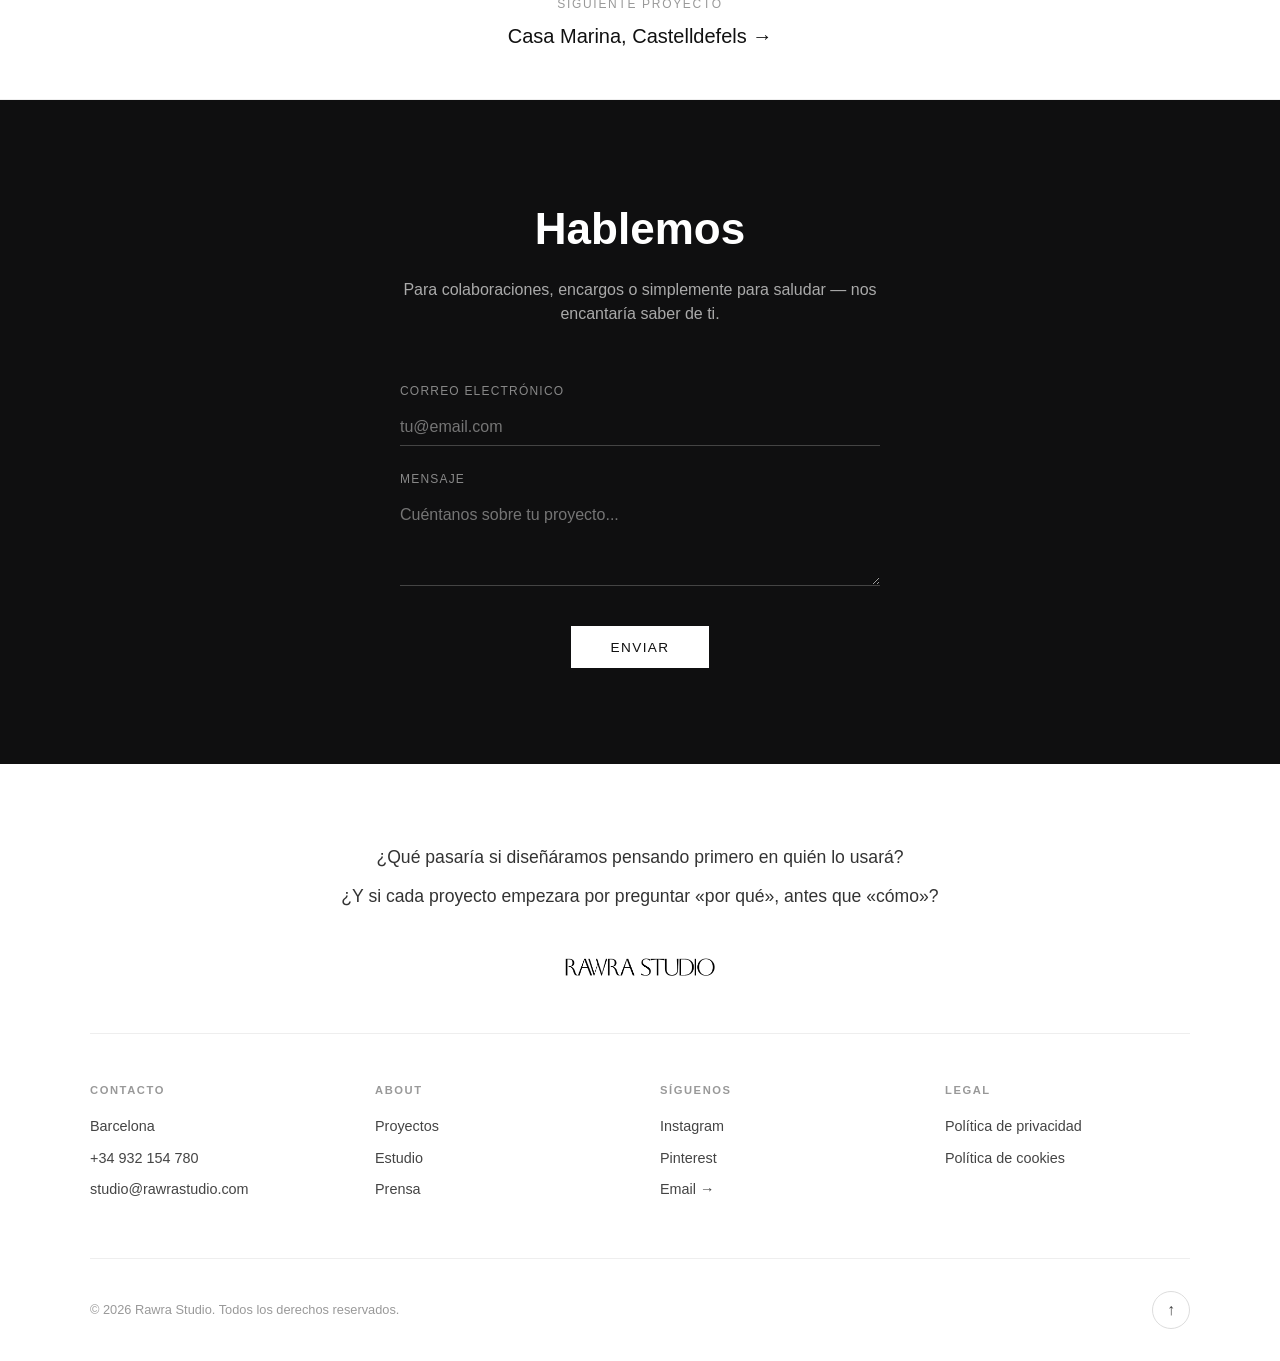
==== commit 43de363a: "Redesign the footer as a 4-column link grid, matching the reference New structure on every page: phi" ====
--- a/akasa-studio.html
+++ b/akasa-studio.html
@@ -6,7 +6,7 @@
   <title>Akasa Studio, Dubai — Rawra Studio</title>
   <meta name="description" content="Akasa Studio, Dubai — proyecto comercial de Rawra Studio.">
   <link rel="icon" href="assets/favicon.png">
-  <link rel="stylesheet" href="style.css?v=8">
+  <link rel="stylesheet" href="style.css?v=10">
 </head>
 <body>
 
@@ -91,9 +91,38 @@
       <p data-en="What if we designed by thinking first about who will use it?">¿Qué pasaría si diseñáramos pensando primero en quién lo usará?</p>
       <p data-en="And what if every project began by asking “why”, before “how”?">¿Y si cada proyecto empezara por preguntar «por qué», antes que «cómo»?</p>
     </div>
+
+    <img src="assets/wordmark.png" alt="Rawra Studio" class="footer-wordmark">
+
+    <div class="footer-links">
+      <div class="footer-col">
+        <h3 class="footer-col-title" data-en="Contact">Contacto</h3>
+        <p>Barcelona</p>
+        <p><a href="tel:+34932154780">+34 932 154 780</a></p>
+        <p><a href="mailto:studio@rawrastudio.com">studio@rawrastudio.com</a></p>
+      </div>
+      <div class="footer-col">
+        <h3 class="footer-col-title" data-en="About">About</h3>
+        <p><a href="index.html#proyectos" data-en="Projects">Proyectos</a></p>
+        <p><a href="studio.html" data-en="Studio">Estudio</a></p>
+        <p><a href="#" data-en="Press">Prensa</a></p>
+      </div>
+      <div class="footer-col">
+        <h3 class="footer-col-title" data-en="Connect with us">Síguenos</h3>
+        <p><a href="https://instagram.com/rawrastudio" target="_blank" rel="noopener">Instagram</a></p>
+        <p><a href="https://pinterest.com/rawrastudio" target="_blank" rel="noopener">Pinterest</a></p>
+        <p><a href="mailto:studio@rawrastudio.com">Email &rarr;</a></p>
+      </div>
+      <div class="footer-col">
+        <h3 class="footer-col-title" data-en="Legal">Legal</h3>
+        <p><a href="privacidad.html" data-en="Privacy Policy">Política de privacidad</a></p>
+        <p><a href="cookies.html" data-en="Cookie Policy">Política de cookies</a></p>
+      </div>
+    </div>
+
     <div class="footer-bottom">
-      <img src="assets/logo-mark-real.png" alt="Rawra Studio" class="footer-logo">
       <p>&copy; <span id="year"></span> Rawra Studio. <span data-en="All rights reserved.">Todos los derechos reservados.</span></p>
+      <button type="button" class="footer-top-btn" aria-label="Volver arriba" data-en-aria="Back to top">&uarr;</button>
     </div>
   </footer>
 
@@ -105,6 +134,6 @@
     </div>
   </div>
 
-  <script src="script.js?v=8"></script>
+  <script src="script.js?v=10"></script>
 </body>
 </html>
--- a/style.css
+++ b/style.css
@@ -39,6 +39,28 @@
   background: rgba(255, 255, 255, 0.92);
   backdrop-filter: blur(6px);
   border-bottom: 1px solid #eee;
+}
+
+.home .site-header {
+  display: grid;
+  grid-template-columns: 1fr auto 1fr;
+  align-items: center;
+}
+
+.home .site-header .main-nav {
+  justify-self: start;
+}
+
+.home .site-header .logo--center {
+  justify-self: center;
+}
+
+.home .site-header .lang-switch {
+  justify-self: end;
+}
+
+.home .site-header .nav-toggle {
+  justify-self: start;
 }
 
 .site-header .logo {
@@ -151,9 +173,15 @@
 }
 
 .statement p {
+  font-family: "Hanken Grotesk", "Helvetica Neue", Arial, sans-serif;
   font-size: clamp(1.25rem, 2.5vw, 1.75rem);
   font-weight: 300;
   letter-spacing: 0.01em;
+  margin-bottom: 1.5rem;
+}
+
+.statement p:last-child {
+  margin-bottom: 0;
 }
 
 /* ---------- Portfolio ---------- */
@@ -235,6 +263,35 @@
   font-size: 0.8rem;
   color: #777;
   line-height: 1.4;
+}
+
+/* ---------- Legal pages ---------- */
+
+.legal {
+  max-width: 720px;
+  margin: 0 auto;
+  padding: 6rem 2rem 5rem;
+}
+
+.legal h1 {
+  font-size: clamp(2rem, 4vw, 2.75rem);
+  letter-spacing: 0.02em;
+  margin-bottom: 0.75rem;
+}
+
+.legal-updated {
+  font-size: 0.75rem;
+  letter-spacing: 0.08em;
+  text-transform: uppercase;
+  color: #999;
+  margin-bottom: 2.5rem;
+}
+
+.legal p {
+  font-size: 1rem;
+  line-height: 1.8;
+  color: #444;
+  margin-bottom: 1.25rem;
 }
 
 /* ---------- Contact ---------- */
@@ -344,23 +401,94 @@
   margin-bottom: 0.75rem;
 }
 
+.footer-wordmark {
+  height: 20px;
+  width: auto;
+  margin: 0 auto 3.5rem;
+}
+
+.footer-links {
+  max-width: 1100px;
+  margin: 0 auto;
+  padding: 3rem 0;
+  border-top: 1px solid #eee;
+  display: grid;
+  grid-template-columns: repeat(4, 1fr);
+  gap: 2.5rem;
+  text-align: left;
+}
+
+.footer-col-title {
+  font-size: 0.7rem;
+  letter-spacing: 0.14em;
+  text-transform: uppercase;
+  color: #999;
+  margin-bottom: 1.1rem;
+}
+
+.footer-col p {
+  font-size: 0.9rem;
+  color: #444;
+  margin-bottom: 0.6rem;
+}
+
+.footer-col a:hover {
+  color: #111;
+  text-decoration: underline;
+}
+
 .footer-bottom {
-  display: flex;
-  flex-direction: column;
+  max-width: 1100px;
+  margin: 0 auto;
+  display: flex;
   align-items: center;
+  justify-content: space-between;
   gap: 0.75rem;
   border-top: 1px solid #eee;
   padding-top: 2rem;
 }
 
-.footer-logo {
-  height: 32px;
-  opacity: 0.8;
-}
-
 .footer-bottom p {
   font-size: 0.8rem;
   color: #999;
+  text-align: left;
+}
+
+.footer-top-btn {
+  width: 38px;
+  height: 38px;
+  border-radius: 50%;
+  border: 1px solid #ddd;
+  background: none;
+  color: #444;
+  font-size: 1rem;
+  cursor: pointer;
+  transition: background 0.2s ease, color 0.2s ease;
+  flex-shrink: 0;
+}
+
+.footer-top-btn:hover {
+  background: #111;
+  color: #fff;
+  border-color: #111;
+}
+
+@media (max-width: 760px) {
+  .footer-links {
+    grid-template-columns: 1fr 1fr;
+    gap: 2rem 1.5rem;
+  }
+}
+
+@media (max-width: 480px) {
+  .footer-links {
+    grid-template-columns: 1fr;
+  }
+  .footer-bottom {
+    flex-direction: column;
+    align-items: flex-start;
+    gap: 1.25rem;
+  }
 }
 
 /* ---------- Info block (services / office / contact) ---------- */
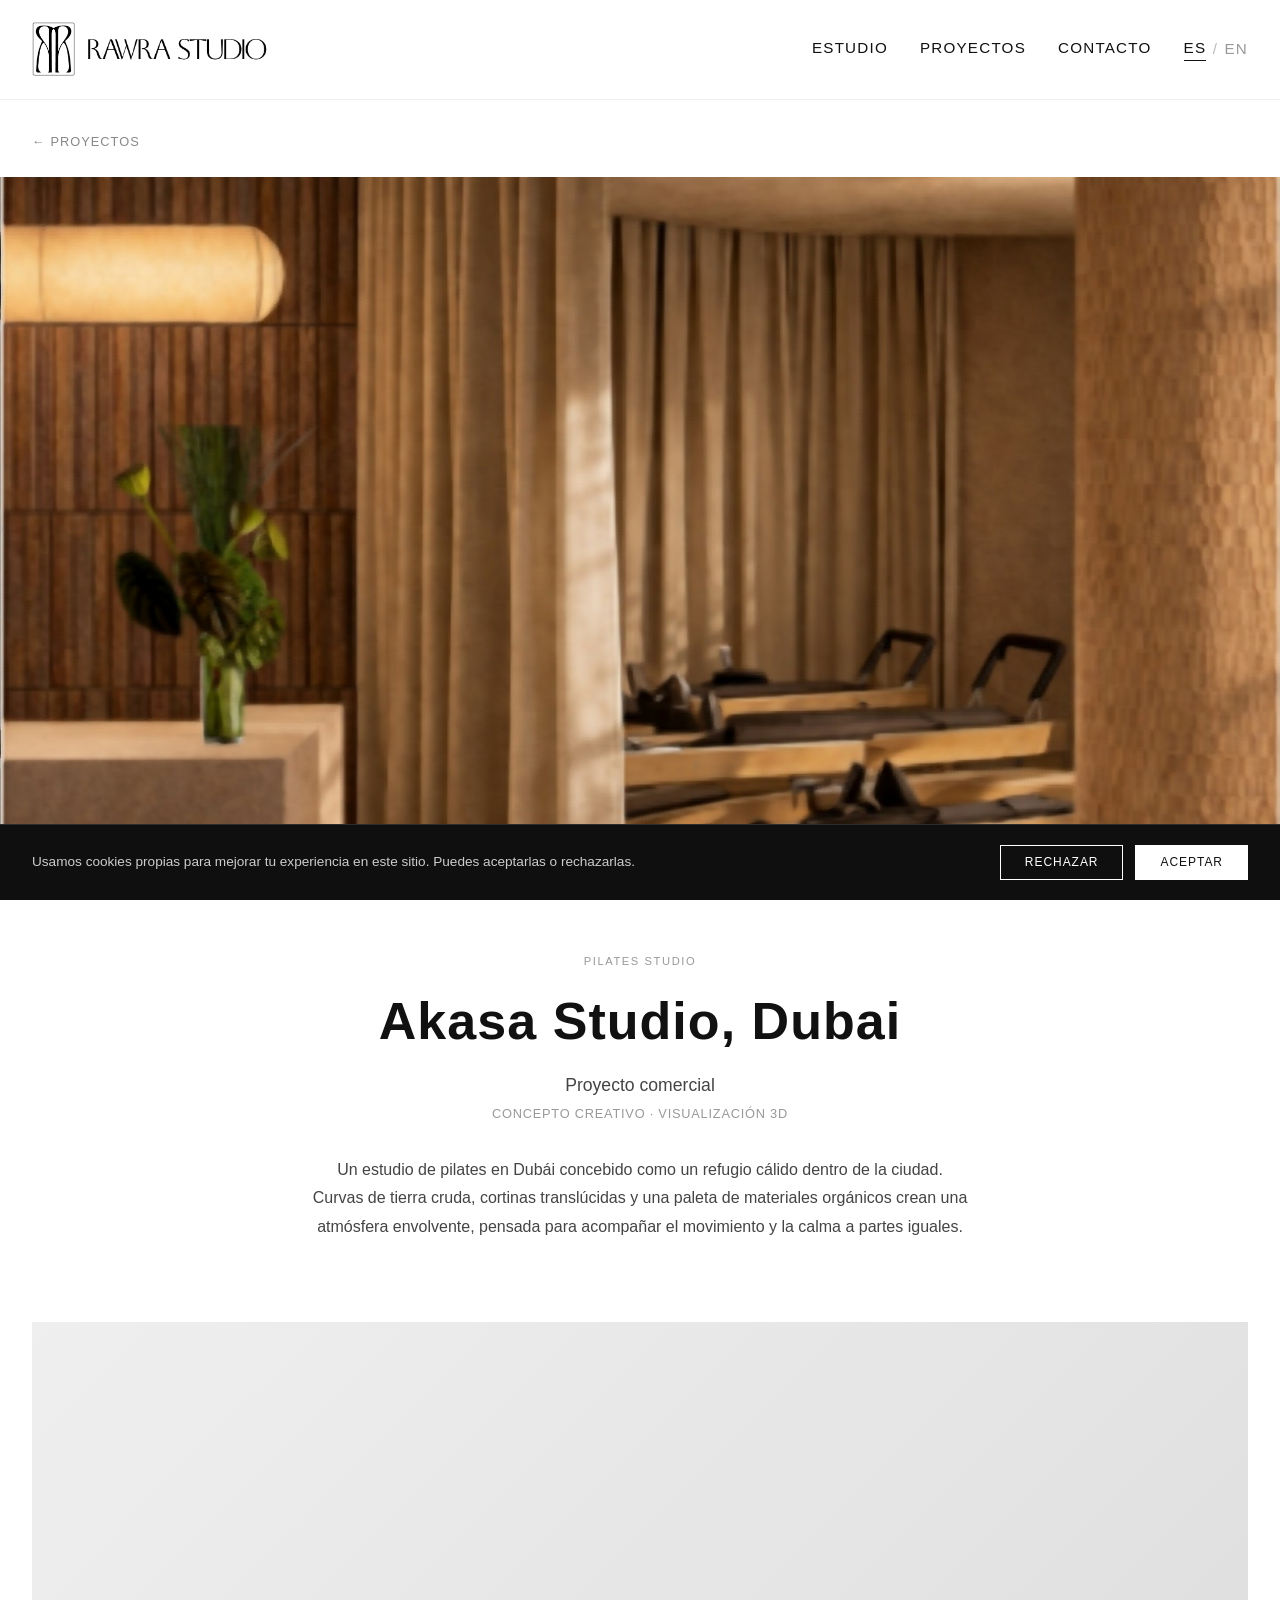
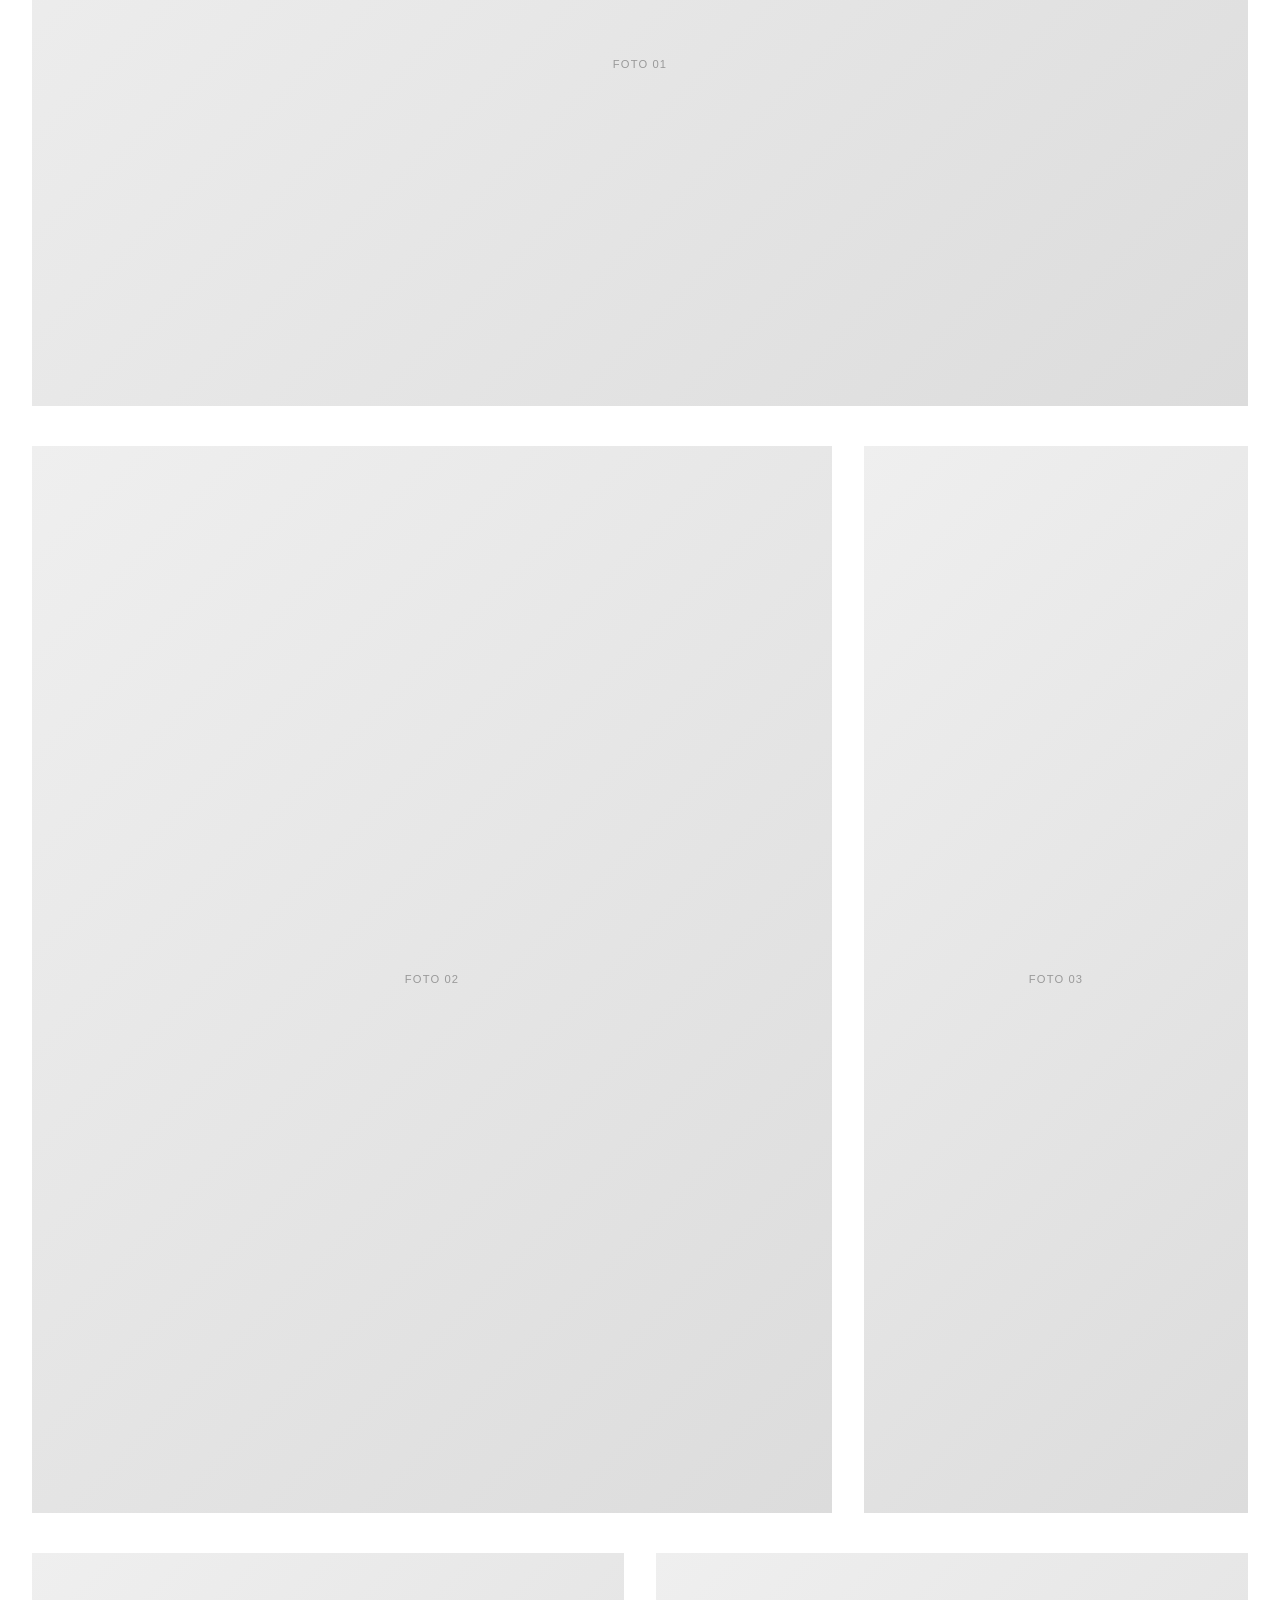
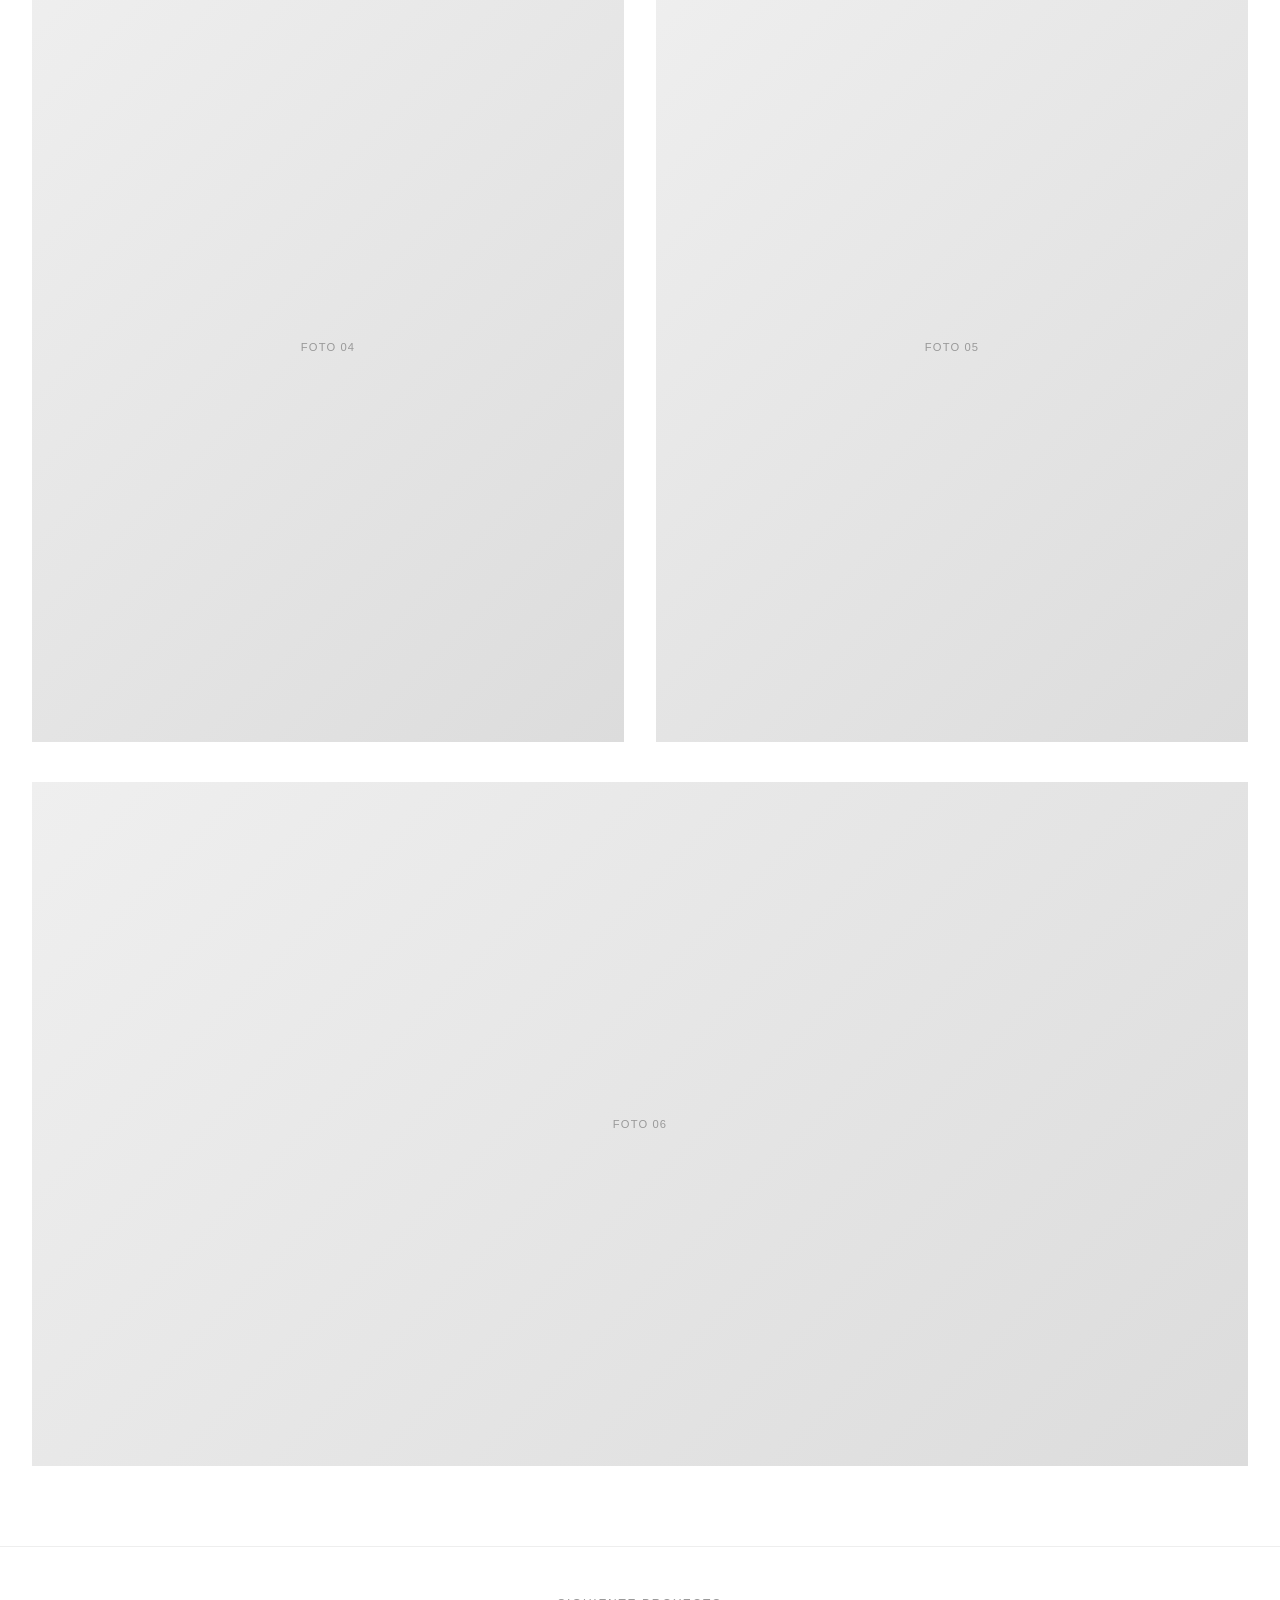
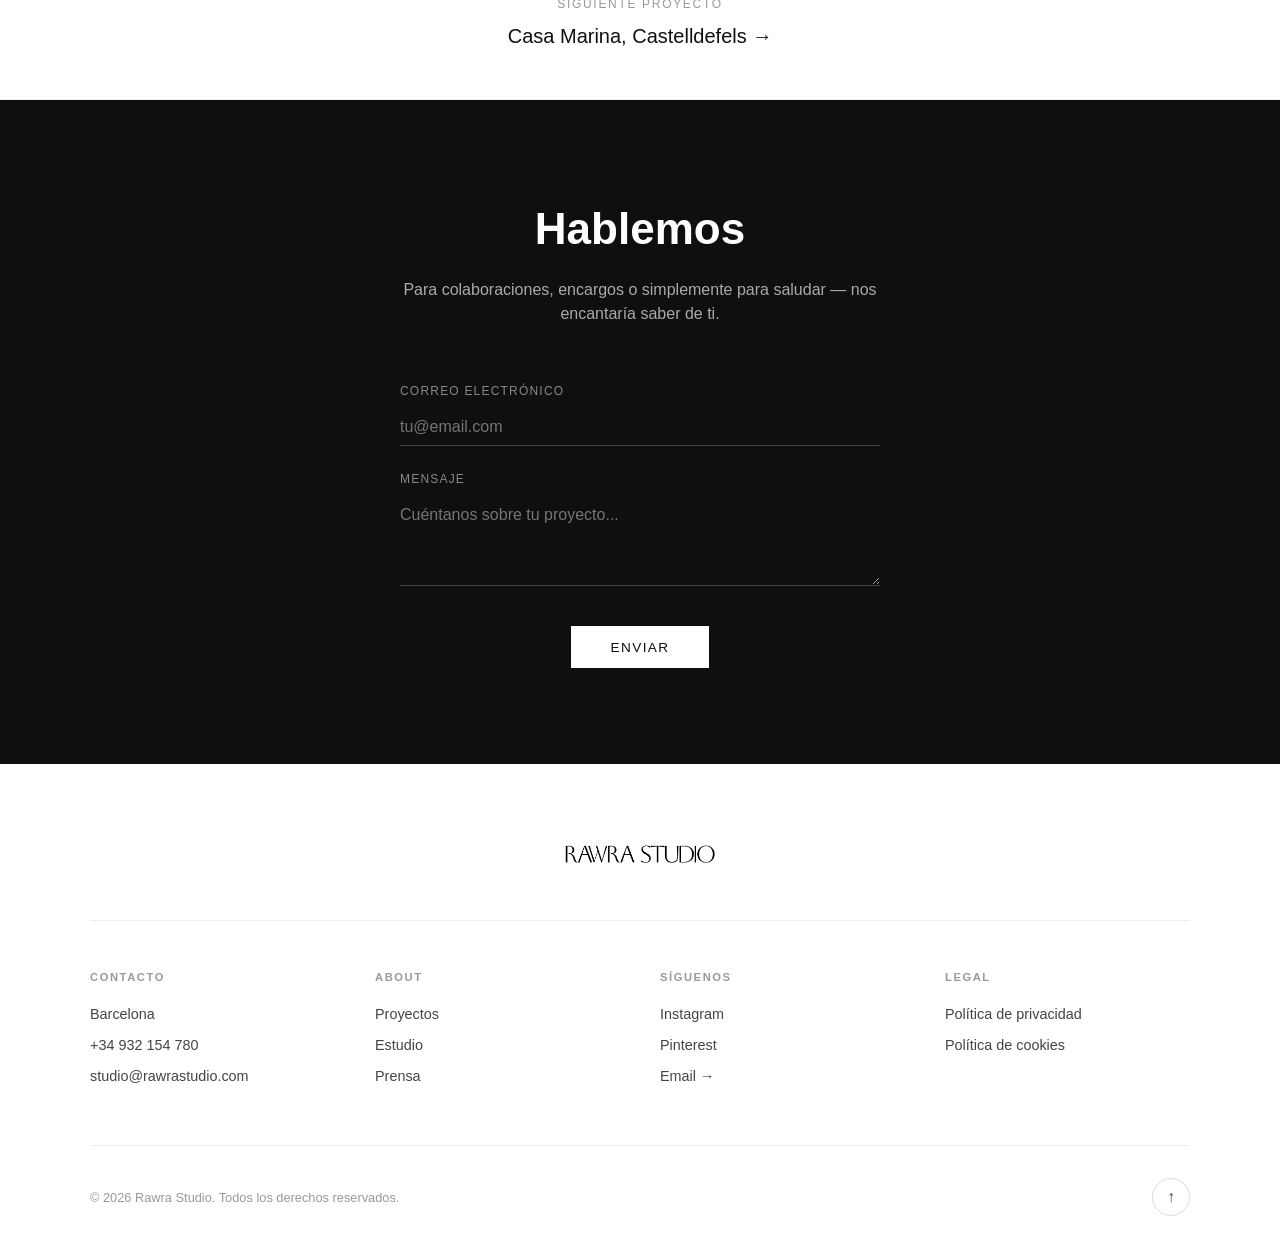
==== commit 2cb8ed65: "Remove philosophical statement text from footer Drop the "what if we designed..." paragraphs across " ====
--- a/akasa-studio.html
+++ b/akasa-studio.html
@@ -6,7 +6,7 @@
   <title>Akasa Studio, Dubai — Rawra Studio</title>
   <meta name="description" content="Akasa Studio, Dubai — proyecto comercial de Rawra Studio.">
   <link rel="icon" href="assets/favicon.png">
-  <link rel="stylesheet" href="style.css?v=10">
+  <link rel="stylesheet" href="style.css?v=12">
 </head>
 <body>
 
@@ -87,10 +87,6 @@
   </section>
 
   <footer class="site-footer">
-    <div class="footer-questions">
-      <p data-en="What if we designed by thinking first about who will use it?">¿Qué pasaría si diseñáramos pensando primero en quién lo usará?</p>
-      <p data-en="And what if every project began by asking “why”, before “how”?">¿Y si cada proyecto empezara por preguntar «por qué», antes que «cómo»?</p>
-    </div>
 
     <img src="assets/wordmark.png" alt="Rawra Studio" class="footer-wordmark">
 
@@ -134,6 +130,6 @@
     </div>
   </div>
 
-  <script src="script.js?v=10"></script>
+  <script src="script.js?v=12"></script>
 </body>
 </html>
--- a/style.css
+++ b/style.css
@@ -387,18 +387,6 @@
 .site-footer {
   padding: 5rem 2rem 2rem;
   text-align: center;
-}
-
-.footer-questions {
-  max-width: 640px;
-  margin: 0 auto 3rem;
-}
-
-.footer-questions p {
-  font-size: 1.1rem;
-  font-weight: 300;
-  color: #333;
-  margin-bottom: 0.75rem;
 }
 
 .footer-wordmark {
@@ -495,8 +483,9 @@
 
 .founder-services {
   grid-column: 1 / -1;
-  margin-top: 1rem;
-  padding-top: 2.5rem;
+  max-width: 1100px;
+  margin: 0 auto;
+  padding: 3rem 2rem 6rem;
   border-top: 1px solid #eee;
   display: grid;
   grid-template-columns: 1.4fr 1fr;
@@ -669,69 +658,95 @@
   opacity: 0.75;
 }
 
-/* ---------- Founder / about ---------- */
-
-.founder {
-  position: relative;
-  display: grid;
-  grid-template-columns: 3fr 2fr;
+/* ---------- About (studio) ---------- */
+
+.about {
   background: #fff;
   color: #111;
-}
-
-.founder-text {
+  padding-top: 3rem;
+}
+
+.about-row {
   display: grid;
   grid-template-columns: 1fr 1fr;
-  gap: 3rem;
-  padding: 6rem 4rem;
-  align-content: center;
-}
-
-.founder-name {
-  font-family: "Mrs Saint Delafield", cursive;
-  font-size: 3.25rem;
-  color: #111;
-  line-height: 1.2;
-}
-
-.founder-title {
+  gap: 4rem;
+  align-items: center;
+  max-width: 1200px;
+  margin: 0 auto;
+  padding: 3rem 2rem;
+}
+
+.about-eyebrow {
+  display: block;
+  font-family: "Hanken Grotesk", "Helvetica Neue", Arial, sans-serif;
   font-size: 0.7rem;
+  font-weight: 500;
   letter-spacing: 0.16em;
   text-transform: uppercase;
-  color: #888;
-  margin-bottom: 1.75rem;
-}
-
-.founder-intro p:not(.founder-name):not(.founder-title),
-.founder-more p {
-  font-size: 1.05rem;
-  line-height: 1.75;
-  color: #444;
+  color: #a8623f;
+}
+
+.about-subtitle {
+  font-family: "Cormorant Garamond", serif;
+  font-style: italic;
+  font-size: 1.6rem;
+  color: #a8623f;
+  margin-bottom: 1.5rem;
+}
+
+.about-text p:not(.about-subtitle) {
+  font-family: "Hanken Grotesk", "Helvetica Neue", Arial, sans-serif;
+  font-weight: 300;
+  font-size: 1rem;
+  line-height: 1.8;
+  color: #333;
   margin-bottom: 1.25rem;
 }
 
-.founder-photo {
-  min-height: 480px;
-}
-
-.founder-photo img {
+.about-photo img {
   width: 100%;
-  height: 100%;
+  aspect-ratio: 4 / 5;
   object-fit: cover;
   display: block;
 }
 
+.about-quote {
+  max-width: 720px;
+  margin: 2rem auto 5rem;
+  padding: 0 2rem;
+  text-align: center;
+  font-family: "Cormorant Garamond", serif;
+  font-style: italic;
+  font-size: clamp(1.5rem, 3vw, 2rem);
+  color: #111;
+}
+
+.about-brand {
+  text-align: center;
+  padding-bottom: 4rem;
+}
+
+.about-wordmark {
+  height: 26px;
+  width: auto;
+  margin: 0 auto 0.75rem;
+}
+
+.about-copyright {
+  font-size: 0.7rem;
+  color: #999;
+}
+
 @media (max-width: 900px) {
-  .founder {
+  .about-row,
+  .about-row--reverse {
     grid-template-columns: 1fr;
-  }
-  .founder-photo {
+    direction: ltr;
+    gap: 2rem;
+    padding: 2.5rem 2rem;
+  }
+  .about-row--reverse .about-photo {
     order: -1;
-    min-height: 360px;
-  }
-  .founder-text {
-    grid-template-columns: 1fr;
-    padding: 3.5rem 2rem;
   }
 }
 
